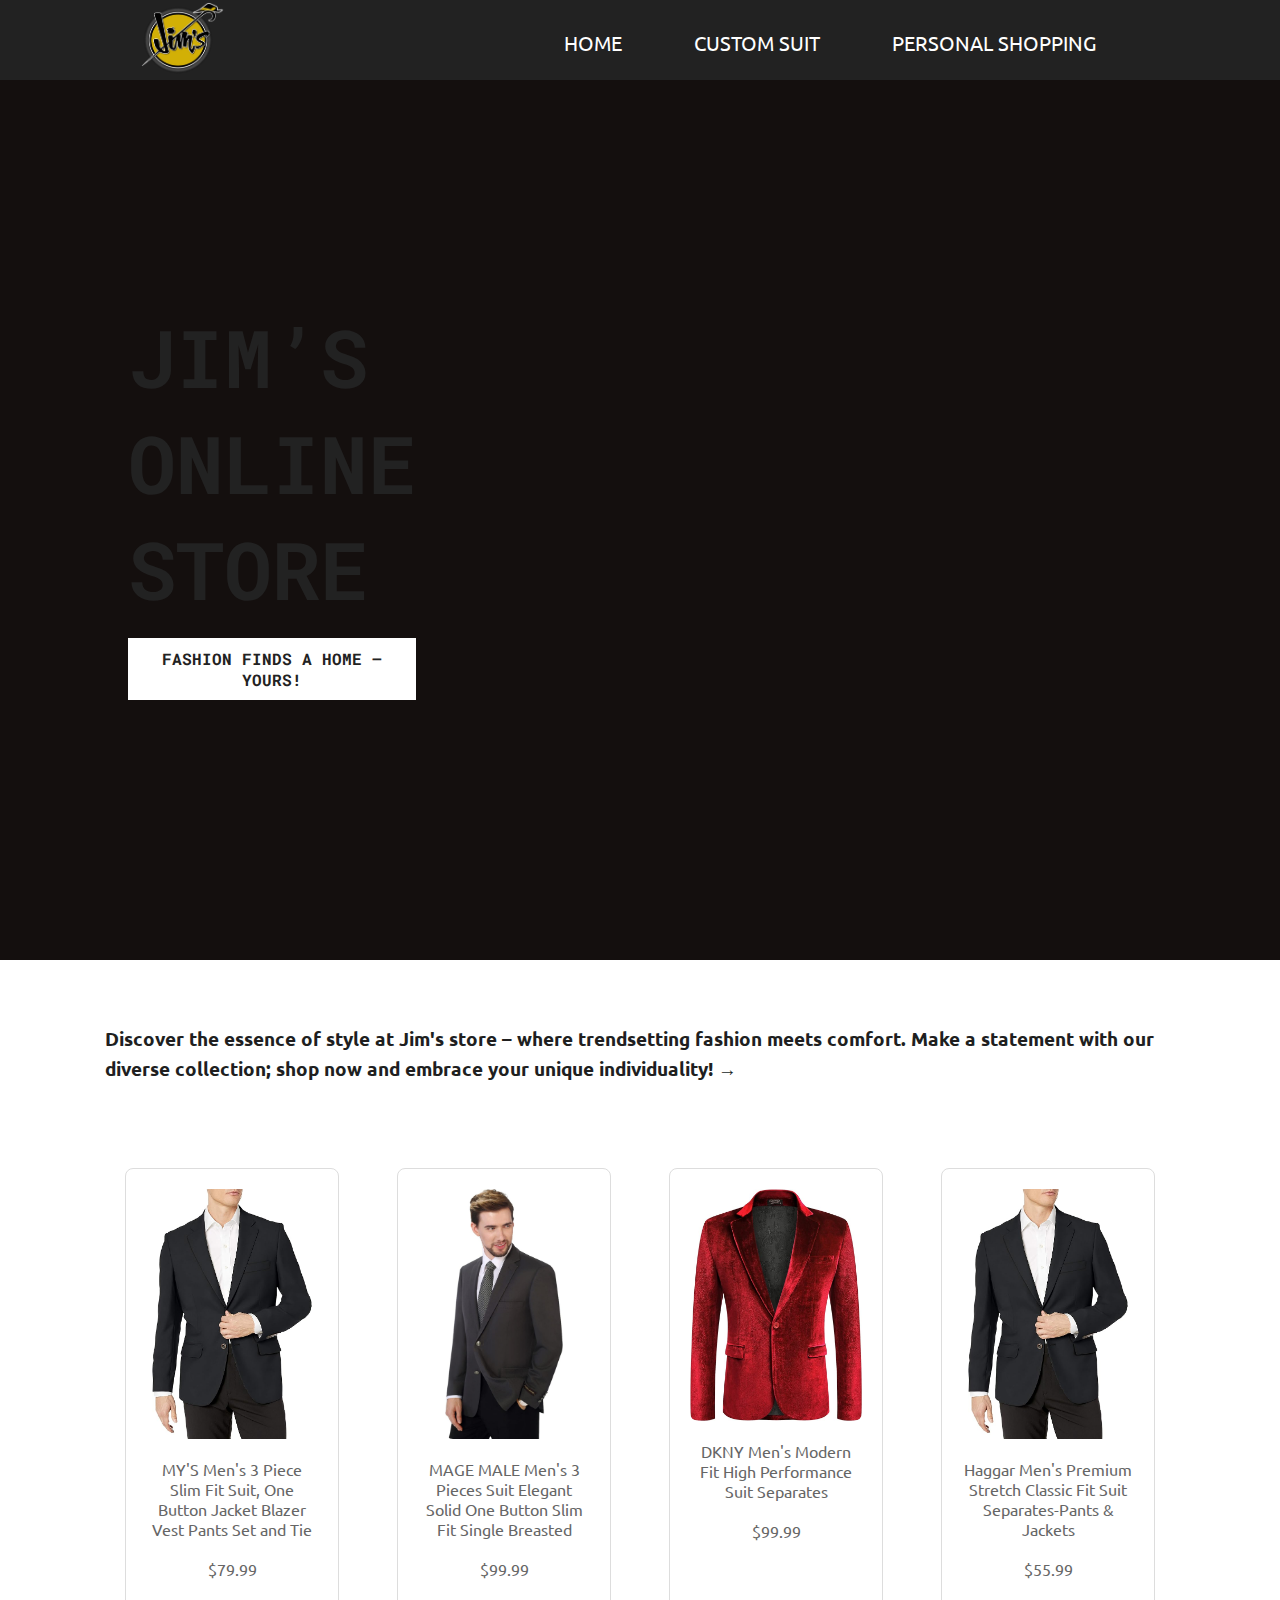
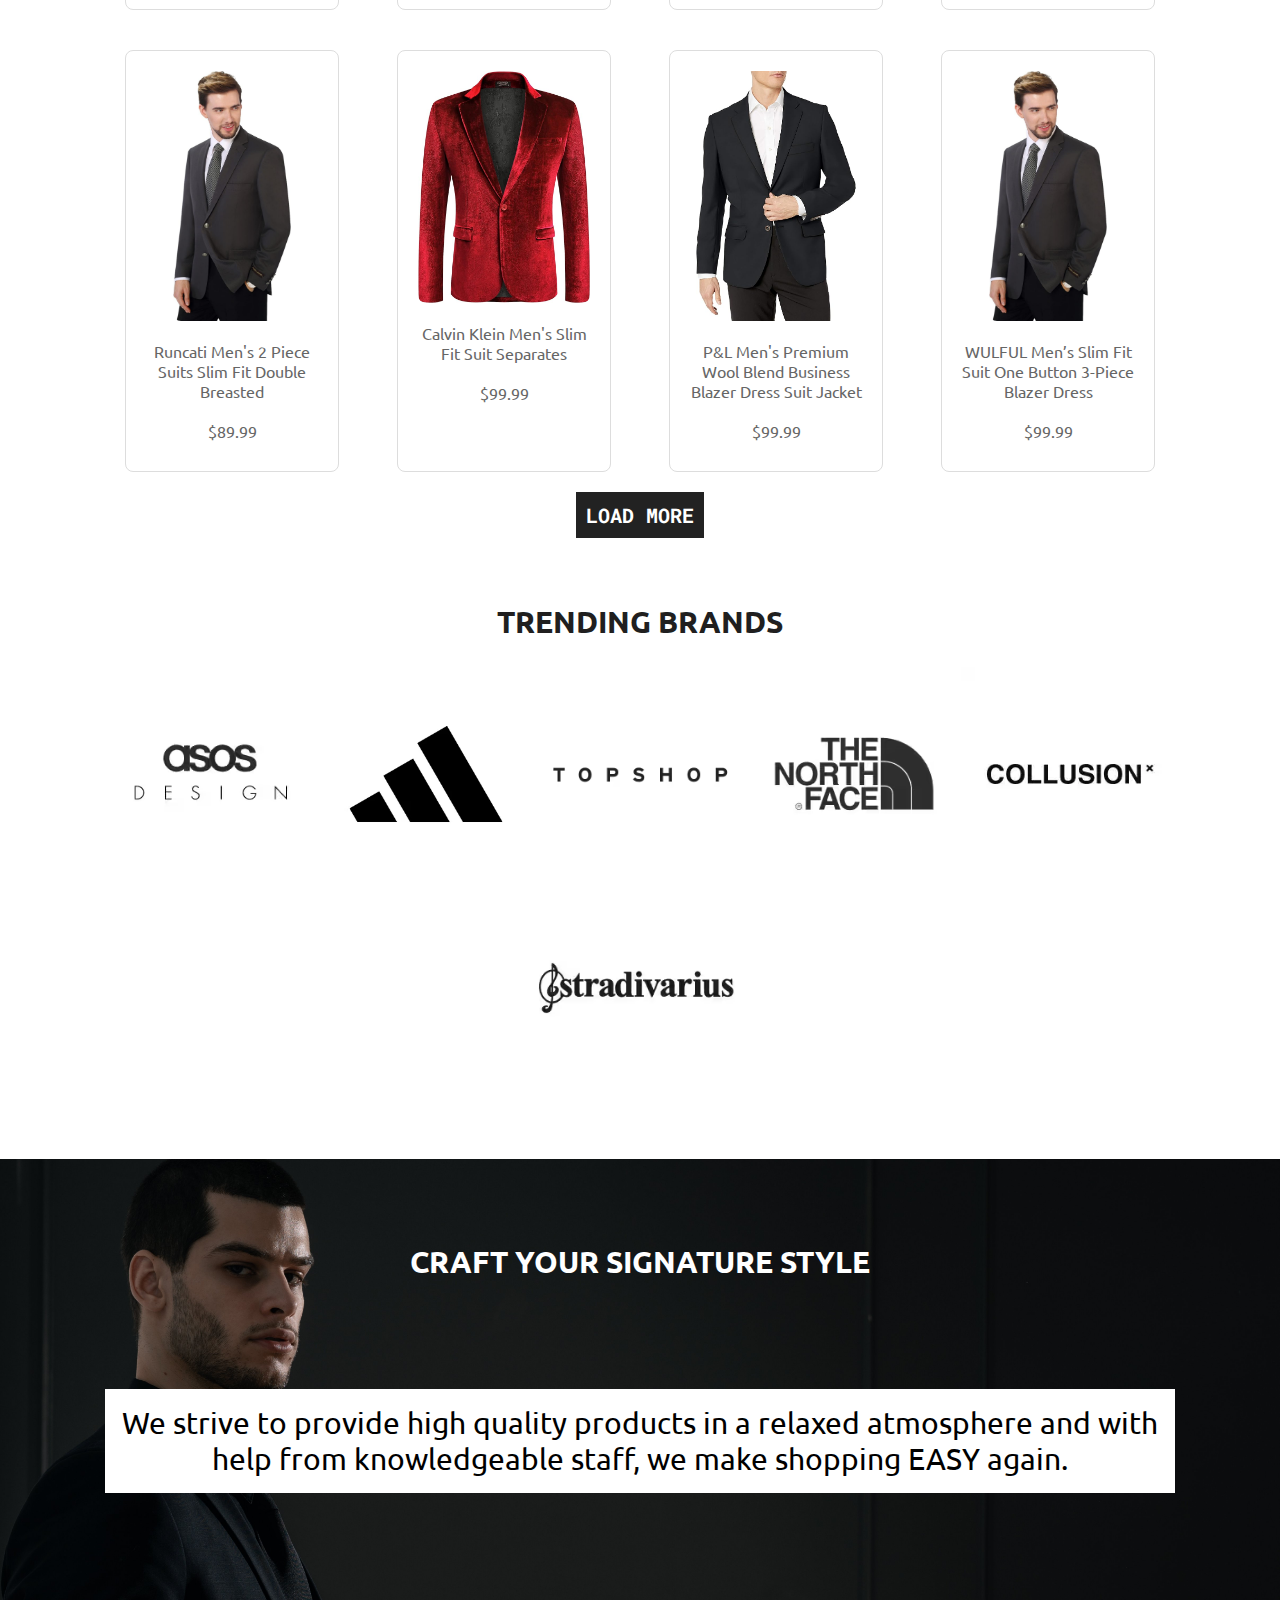
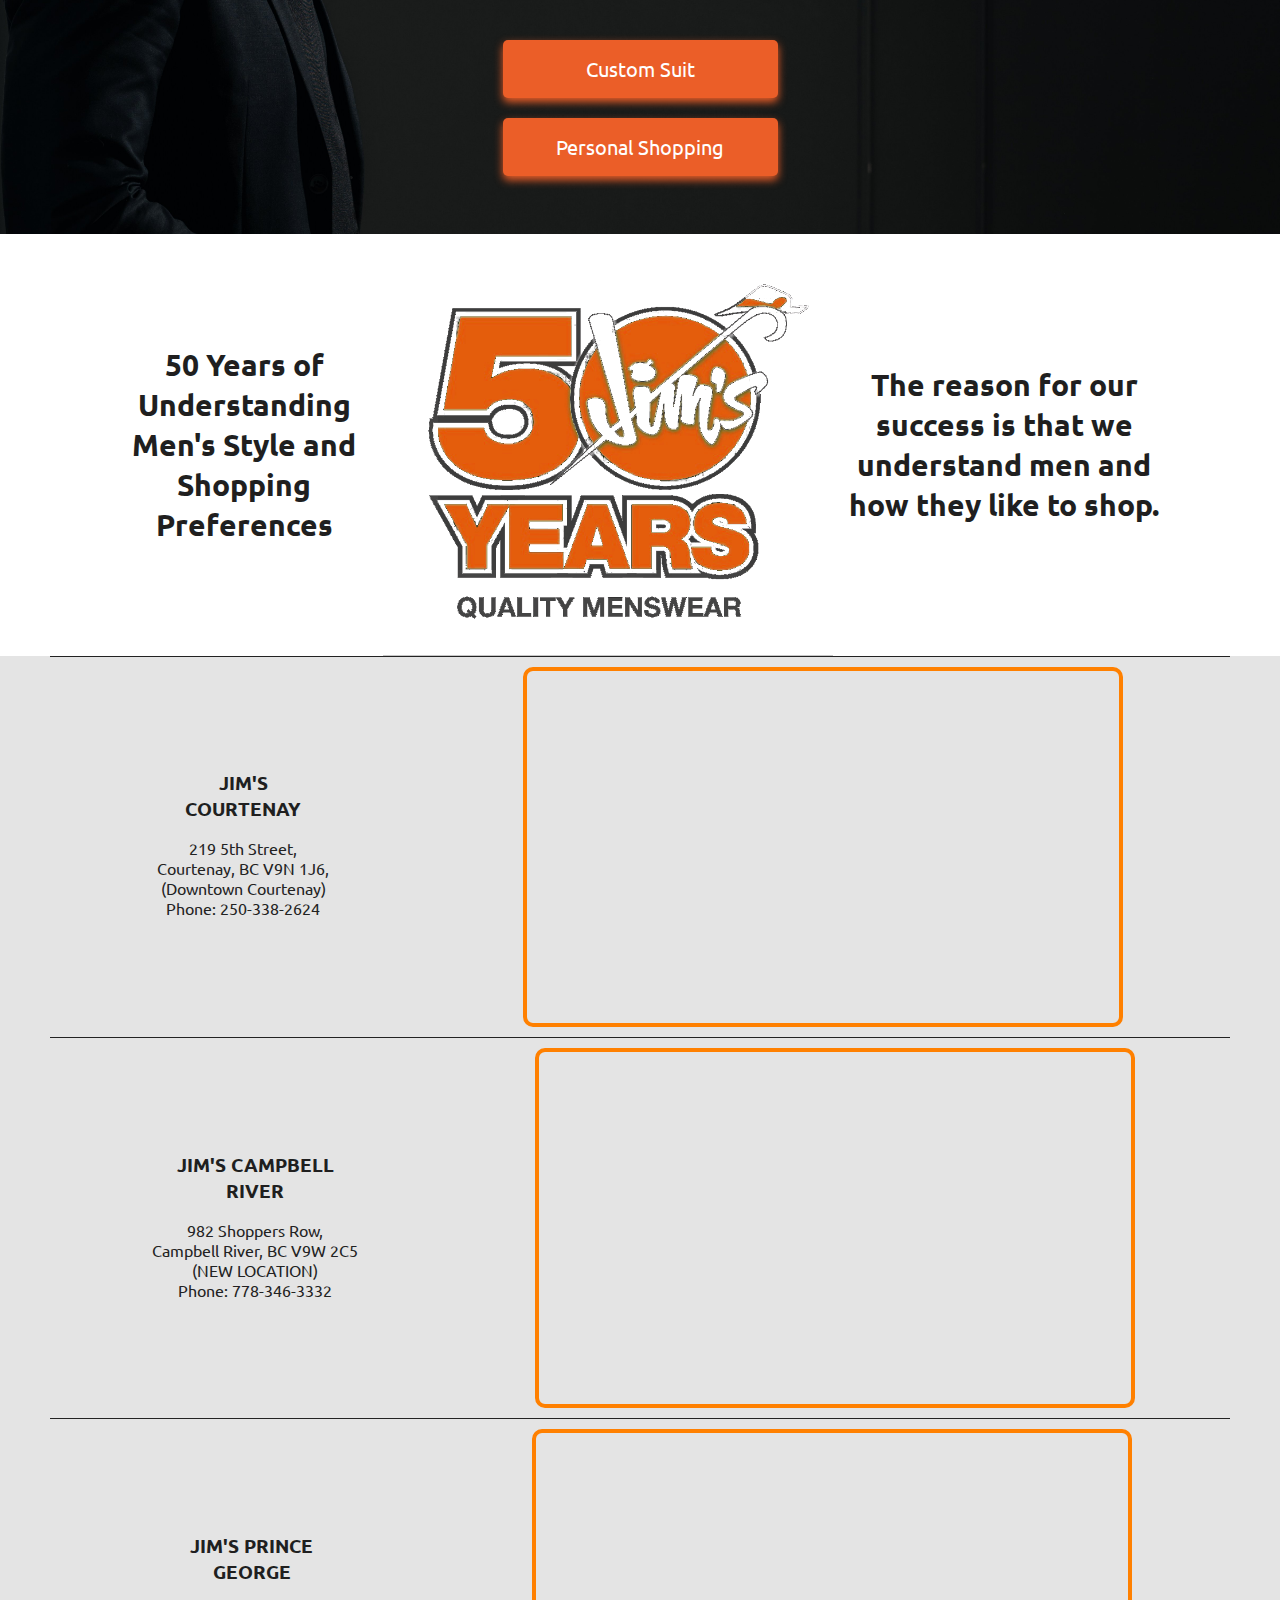
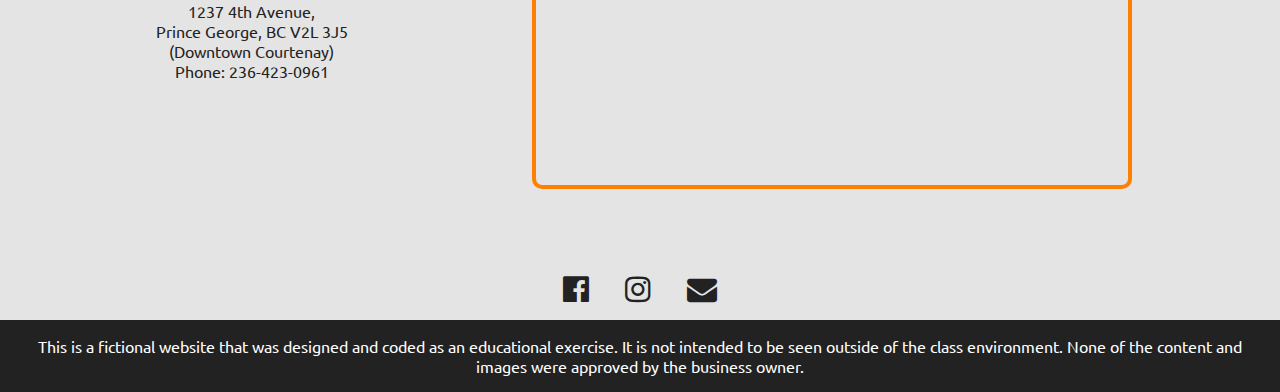
==== index.html @ 4d146b93 "Added footer note in each page" ====
<!-- DGL 103 CVS1 - Sumit Joshi - Project -->
<!DOCTYPE html>
<html lang="en">
  <head>
    <meta charset="UTF-8" />
    <meta name="viewport" content="width=device-width, initial-scale=1.0" />
    <title>Home</title>
    <link rel="stylesheet" href="style.css" />
    <link rel="preconnect" href="https://fonts.googleapis.com" />
    <link rel="preconnect" href="https://fonts.gstatic.com" crossorigin />
    <link
      href="https://fonts.googleapis.com/css2?family=Ubuntu&display=swap"
      rel="stylesheet"
    />
    <link
      href="https://fonts.googleapis.com/css2?family=Roboto+Mono:wght@700&family=Ubuntu:wght@400;500&display=swap"
      rel="stylesheet"
    />
    <link
      rel="stylesheet"
      href="https://cdnjs.cloudflare.com/ajax/libs/font-awesome/4.7.0/css/font-awesome.min.css"
    />
    <script>
      function showNav() {
        let navElement = document.getElementById("nav-items");
        navElement.classList.toggle("show-items");
      }
    </script>
  </head>
  <body>
    <!-- Header Section -->
    <header>
      <img src="images/logo.png" alt="Logo img" />
      <!-- Navigation Menu -->
      <div class="nav-wrapper">
        <nav>
          <a class="toggle" onclick="showNav()"
            ><i class="fa fa-bars" aria-hidden="true"></i
          ></a>
          <ul id="nav-items">
            <li><a href="./index.html">Home</a></li>
            <li><a href="./custom-suit.html">Custom Suit</a></li>
            <li><a href="./personal-shopping.html">Personal Shopping</a></li>
          </ul>
        </nav>
      </div>
    </header>
    <main>
      <section class="section-hero">
        <div class="section-hero__header">
          <h1>Jim’s online store</h1>

          <p>Fashion Finds a Home – Yours!</p>
        </div>
        <h3>
          Discover the essence of style at Jim's store – where trendsetting
          fashion meets comfort. Make a statement with our diverse collection;
          shop now and embrace your unique individuality! →
        </h3>
      </section>
      <section class="section-product">
        <div class="section-product__wrapper">
          <article>
            <img src="images/product_01.jpeg" alt="Product Image 1" />
            <p>
              MY'S Men's 3 Piece Slim Fit Suit, One Button Jacket Blazer Vest
              Pants Set and Tie
            </p>
            <p class="section-product__para-price">$79.99</p>
          </article>
          <article>
            <img src="images/product_02.jpg" alt="Product Image 1" />
            <p>
              MAGE MALE Men's 3 Pieces Suit Elegant Solid One Button Slim Fit
              Single Breasted
            </p>
            <p class="section-product__para-price">$99.99</p>
          </article>
          <article>
            <img src="images/product_03.jpg" alt="Product Image 1" />
            <p>DKNY Men's Modern Fit High Performance Suit Separates</p>
            <p class="section-product__para-price">$99.99</p>
          </article>
          <article>
            <img src="images/product_01.jpeg" alt="Product Image 1" />
            <p>
              Haggar Men's Premium Stretch Classic Fit Suit Separates-Pants &
              Jackets
            </p>
            <p class="section-product__para-price">$55.99</p>
          </article>
          <article>
            <img src="images/product_02.jpg" alt="Product Image 1" />
            <p>Runcati Men's 2 Piece Suits Slim Fit Double Breasted</p>
            <p class="section-product__para-price">$89.99</p>
          </article>
          <article>
            <img src="images/product_03.jpg" alt="Product Image 1" />
            <p>Calvin Klein Men's Slim Fit Suit Separates</p>
            <p class="section-product__para-price">$99.99</p>
          </article>
          <article>
            <img src="images/product_01.jpeg" alt="Product Image 1" />
            <p>
              P&L Men's Premium Wool Blend Business Blazer Dress Suit Jacket
            </p>
            <p class="section-product__para-price">$99.99</p>
          </article>
          <article>
            <img src="images/product_02.jpg" alt="Product Image 1" />
            <p>WULFUL Men’s Slim Fit Suit One Button 3-Piece Blazer Dress</p>
            <p class="section-product__para-price">$99.99</p>
          </article>
        </div>
        <a class="section-product__load-more">Load More</a>
      </section>

      <section class="section-brand">
        <h2>trending brands</h2>
        <div class="section-brand__img-wrapper">
          <img src="images/logo_01.avif" src="Logo one for brand" />
          <img src="images/logo_02.avif" src="Logo two  for brand" />
          <img src="images/logo_03.avif" src="Logo three for brand" />
          <img src="images/logo_04.avif" src="Logo four for brand" />
          <img src="images/logo_05.webp" src="Logo five for brand" />
          <img src="images/logo_06.avif" src="Logo six for brand" />
        </div>
      </section>

      <section class="section-call_to_action">
        <div class="section-call_to_action__textarea">
          <h2>Craft Your Signature Style</h2>
          <p>
            We strive to provide high quality products in a relaxed atmosphere
            and with help from knowledgeable staff, we make shopping EASY again.
          </p>
        </div>
        <div class="section-call_to_action__Button-wrapper">
          <a href="./custom-suit.html">Custom Suit</a>
          <a href="./personal-shopping.html">Personal Shopping </a>
        </div>
      </section>
      <section class="section-call_to_action__div-history">
        <h2>50 Years of Understanding Men's Style and Shopping Preferences</h2>
        <img src="images/Jims-50yrs-Final.png" alt="50 year logo image" />
        <h2>
          The reason for our success is that we understand men and how they like
          to shop.
        </h2>
      </section>
    </main>
    <footer>
      <div class="footer-address-outer">
        <div class="footer-address__wrapper">
          <div class="footer-address">
            <h3>jim's courtenay</h3>
            <p>
              219 5th Street,<br />
              Courtenay, BC V9N 1J6, <br />(Downtown Courtenay) <br />Phone:
              250-338-2624
            </p>
          </div>
          <iframe
            src="https://www.google.com/maps/embed?pb=!1m18!1m12!1m3!1d2563.244511693526!2d-125.24315089999999!3d50.025514!2m3!1f0!2f0!3f0!3m2!1i1024!2i768!4f13.1!3m3!1m2!1s0x5462af22b7594d0b%3A0xd6d54d42885101d!2s982%20Shoppers%20Row%2C%20Campbell%20River%2C%20BC%20V9W%202C5!5e0!3m2!1sen!2sca!4v1701148782782!5m2!1sen!2sca"
            width="600"
            height="450"
            style="border: 0"
            allowfullscreen=""
            loading="lazy"
            referrerpolicy="no-referrer-when-downgrade"
          ></iframe>
        </div>
        <div class="footer-address__wrapper">
          <div class="footer-address">
            <h3>jim's campbell river</h3>
            <p>
              982 Shoppers Row,<br />
              Campbell River, BC V9W 2C5 <br />(NEW LOCATION) <br />Phone:
              778-346-3332
            </p>
          </div>
          <iframe
            src="https://www.google.com/maps/embed?pb=!1m18!1m12!1m3!1d2563.244511693526!2d-125.24315089999999!3d50.025514!2m3!1f0!2f0!3f0!3m2!1i1024!2i768!4f13.1!3m3!1m2!1s0x5462af22b7594d0b%3A0xd6d54d42885101d!2s982%20Shoppers%20Row%2C%20Campbell%20River%2C%20BC%20V9W%202C5!5e0!3m2!1sen!2sca!4v1701338031270!5m2!1sen!2sca"
            width="600"
            height="450"
            style="border: 0"
            allowfullscreen=""
            loading="lazy"
            referrerpolicy="no-referrer-when-downgrade"
          ></iframe>
        </div>
        <div class="footer-address__wrapper">
          <div class="footer-address">
            <h3>jim's prince george</h3>
            <p>
              1237 4th Avenue, <br />
              Prince George, BC V2L 3J5 <br />(Downtown Courtenay) <br />Phone:
              236-423-0961
            </p>
          </div>
          <iframe
            src="https://www.google.com/maps/embed?pb=!1m18!1m12!1m3!1d2349.892598688138!2d-122.7457697!3d53.9158844!2m3!1f0!2f0!3f0!3m2!1i1024!2i768!4f13.1!3m3!1m2!1s0x538898e447ed4a57%3A0xf5a21a7b19756ac!2s1237%204th%20Ave%2C%20Prince%20George%2C%20BC%20V2L%203J5!5e0!3m2!1sen!2sca!4v1701338226447!5m2!1sen!2sca"
            width="600"
            height="450"
            style="border: 0"
            allowfullscreen=""
            loading="lazy"
            referrerpolicy="no-referrer-when-downgrade"
          ></iframe>
        </div>
        <div class="footer-address__social-icons">
          <i class="fa fa-facebook-official" aria-hidden="true"></i>
          <i class="fa fa-instagram" aria-hidden="true"></i>
          <i class="fa fa-envelope" aria-hidden="true"></i>
        </div>
      </div>

      <p class="footer-address__copyright">
        This is a fictional website that was designed and coded as an
        educational exercise. It is not intended to be seen outside of the class
        environment. None of the content and images were approved by the
        business owner.
      </p>
    </footer>
  </body>
</html>
---- style.css ----
html {
  font-size: 62.5%;
}

* {
  box-sizing: border-box;
}

body {
  font-family: "Ubuntu", sans-serif;
  font-size: 1.6rem;
  margin: 0;
}

/* Styling for headings */
h1,
h2,
h3,
h4,
h5 {
  color: #201f1f;
}

h3 {
  margin: 5% 10%;
}

/* Margin styling for specific elements */
.margin-top-ten {
  margin: 10% 0;
}

h1 {
  font-size: 3rem;
}

/* Styling for h2 elements */
h2 {
  font-size: 3rem;
  line-height: 4rem;
}

/* Styling for h4 elements */
h4 {
  font-size: 2rem;
}

/* Styling for anchor links */
a {
  font-size: 2rem;
}

/* Header styling */
header {
  background-color: #222;
  display: flex;
  align-items: center;
  justify-content: space-between;
  align-items: flex-start;
  padding: 2% 10%;
  height: 50px;
  position: fixed;
  color: #fff;
  z-index: 1;
}

main {
  padding-top: 50px;
}

.section-hero__header {
  background-image: url("images/background-home.jpg");
  background-repeat: no-repeat;
  height: 75vh;
  background-position: center;
  background-size: cover;
  background-color: #140f0e;
  display: flex;
  justify-content: center;
  padding-left: 2%;
  flex-direction: column;
}

.section-hero__header h1 {
  color: #222;
  font-size: 6rem;
  display: block;
  font-family: "Roboto Mono", monospace;
  font-weight: bold;
  text-transform: uppercase;
  margin: 0;
}

.section-hero__header p {
  color: #222;
  background-color: #fff;
  font-size: 1.6rem;
  font-family: "Roboto Mono", monospace;
  font-weight: bold;
  text-transform: uppercase;
  cursor: pointer;
  text-decoration: none;
  padding: 10px;
  text-align: center;
}

header img {
  width: 15%;
}

/* Styling for navigation menu */
.nav-wrapper {
  display: flex;
  align-items: flex-start;
}

nav {
  text-align: right;
}

nav ul {
  list-style-type: none;
  margin: 0;
  padding: 0;
  display: none;
}

nav li {
  padding-top: 6px;
  margin: 14px 16px;
}

nav a {
  font-size: 1.3rem;
  text-decoration: none;
  text-transform: uppercase;
  color: #fff;
  font-size: 3rem;
}

/* Styling for login link */
.login-link {
  display: none;
}

/* Styling for items in a list */
.show-items {
  display: flex;
  flex-direction: column;
  align-items: flex-start;
  border: 1px solid;
  padding: 8px;
  position: absolute;
  top: 50px;
  right: 0px;
  height: 100vh;
  background-color: black;
  width: 100%;
}

/* Styling for buttons */
.button-class {
  color: #ffffff;
  background-color: #505d68;
  font-size: 1.3rem;
  text-decoration: none;
  text-transform: uppercase;
  padding: 12px 40px;
  border-radius: 6px;
}

.section-product article {
  display: flex;
  flex-direction: column;
  align-items: center;
  padding: 20px;
  margin: 20px;
  border: 1px solid #ddd;
  border-radius: 8px;
  transition: box-shadow 0.3s ease;
  cursor: pointer;
}

.section-product article:hover {
  box-shadow: 0 4px 8px rgba(0, 0, 0, 0.1);
}

.section-product img {
  max-width: 100%;
  height: auto;
  border-radius: 8px;
  margin-bottom: 10px;
  max-height: 200px;
}

.section-product h2 {
  margin: 0;
  font-size: 1.5rem;
  color: #333;
}

.section-product p {
  margin: 10px 0;
  color: #666;
}

.para-section-product__para-price {
  font-weight: bold;
  color: #e44d26;
}

.section-brand {
  text-align: center;
  text-transform: uppercase;
  font-size: 3rem;
}

.section-brand__img-wrapper {
  display: flex;
  flex-wrap: wrap;
  justify-content: center;
}

.section-brand__img-wrapper img {
  width: 49%;
}

.section-call_to_action {
  text-align: center;
  padding: 10px;
  background-image: url("images/background-call-to-action.jpg");
  background-size: cover;
  background-position: center;
  height: 75vh;
  display: flex;
  flex-direction: column;
  justify-content: space-around;
}

.section-call_to_action__textarea h2 {
  color: #fff;
  text-transform: uppercase;
}

.section-call_to_action__textarea p {
  background-color: #fff;
  padding: 10px;
}

.section-call_to_action__textarea {
  max-width: 1070px;
  margin: 0 auto;
}

.h2 {
  text-transform: uppercase;
  font-size: 3rem;
}

.section-call_to_action__Button-wrapper {
  display: flex;
  flex-direction: column;
  align-items: center;
}

.section-call_to_action__Button-wrapper a {
  display: block;
  padding: 16px 20px;
  font-size: 2rem;
  text-decoration: none;
  color: #ffffff;
  background-color: #eb5e28;
  border-radius: 5px;
  box-shadow: 0 4px 8px #eb5e28;
  width: 275px;
  margin-top: 2rem;
}

.section-call_to_action__div-history {
  text-align: center;
}

.section-call_to_action__div-history img {
  width: 100%;
}

.footer-address__wrapper {
  text-align: center;
  border-top: 1px solid;
  padding: 10px;
}

.footer-address-outer {
  background-color: #e4e4e4;
  color: #222;
  padding: 0px 50px;
  text-align: center;
}

.footer-address__wrapper h3 {
  text-transform: uppercase;
}

.footer-address__social-icons i {
  font-size: 3rem;
  padding: 16px;
}

.footer-address__copyright {
  background-color: #222222;
  color: #fff;
  margin: 0;
  padding: 16px;
  text-align: center;
}

iframe {
  display: none;
}

.section-custom-suit__detail-header {
  background-image: url("images/background-custom-suit.webp");
  text-align: center;
  padding: 5%;
  height: 75vh;
  background-attachment: fixed;
  display: flex;
  align-items: flex-end;
  color: #ddd;
  background-size: cover;
  background-repeat: no-repeat;
}

.section-custom-suit__detail-services ul {
  list-style: none;
  padding: 0;
}

.section-custom-suit__detail-services li {
  position: relative;
  margin-bottom: 10px;
  line-height: 1.5;
  margin: 8%;
  background-color: #d7d7d7;
}

.section-custom-suit__detail-services li span {
  border-radius: 50%;
  background-color: #eb5e28;
  color: #fff;
  width: 38px;
  height: 38px;
  text-align: center;
  padding: 6px;
  display: inline-block;
  margin: 5px;
}

.section-custom-suit__detail-header h1 {
  font-size: 4rem;
  text-transform: uppercase;
  color: #fff;
  border: 1px solid;
}

.section-custom-suit__detail-header a {
  display: none;
}

.section-custom-suit__detail-services p {
  margin: 8%;
}

.section-custom-suit__detail-services h2 {
  margin: 0 8%;
}

.form-container {
  margin: 50px auto;
  background-color: #ccc5b9;
  border-radius: 8px;
  box-shadow: 0 0 10px rgba(0, 0, 0, 0.1);
  padding: 10%;
}

.form-container form {
  display: flex;
  flex-direction: column;
}

.form-container label {
  margin-bottom: 8px;
  color: #252422;
}

.form-container input,
select,
textarea {
  padding: 10px;
  margin-bottom: 16px;
  border: 1px solid #252422;
  border-radius: 4px;
  background-color: #fffcf2;
  width: 100%;
  margin: 8px 0px 16px 0px;
}

.form-container button {
  padding: 12px 36px;
  background-color: #ff8000;
  color: #fffcf2;
  border-radius: 12px;
  cursor: pointer;
  font-weight: bold;
  text-align: center;
  margin: 0 auto;
  font-size: 2rem;
  border: none;
}

.form-container button:hover {
  background-color: #eb5e28;
  font-size: 2.3rem;
  padding: 13px 36px;
}

section.section-shopping__info {
  padding: 4%;
}

.section-shopping__info h1 {
  font-size: 4rem;
  text-transform: uppercase;
}

.form-container__measurements img {
  width: 100%;
  height: 500px;
}

.form-container__measurements span {
  background-color: black;
  font-size: 2rem;
  color: white;
  border-radius: 50%;
  padding: 9px;
  left: 12px;
  position: relative;
  left: -27px;
  top: 13px;
}

@media only screen and (min-width: 1200px) {
  /* Styling for navigation menu */
  nav {
    display: flex;
    align-items: center;
  }

  /* Styling for the toggle element */
  nav .toggle {
    display: none;
  }

  h1 {
    font-weight: 400;
  }

  .section-hero h3 {
    width: 1070px;
    margin: 5% auto;
    line-height: 3rem;
  }

  .section-product {
    text-align: center;
  }

  .section-product__load-more {
    display: inline-block;
    color: #fff;
    background-color: #222;
    font-size: 2rem;
    font-family: "Roboto Mono", monospace;
    font-weight: bold;
    padding: 10px;
    text-transform: uppercase;
    cursor: pointer;
    text-decoration: none;
    text-align: center;
  }

  /* Styling for navigation wrapper */
  .nav-wrapper {
    flex-flow: row-reverse;
    align-items: flex-start;
    width: 100%;
    justify-content: space-between;
    margin-left: 30px;
    align-items: center;
  }

  .section-hero__header {
    background-image: url("images/background-home.jpg");
    background-attachment: fixed;
    height: 100%;
    background-size: cover;
    background-position: center;
    height: 100vh;
    padding-left: 10%;
  }

  .section-hero__header h1 {
    max-width: 35%;
    font-size: 8rem;
  }

  .section-hero__header p {
    max-width: 25%;
  }

  /* Styling for navigation ul */
  nav ul {
    display: flex;
    list-style: none;
    list-style-type: none;
    margin: 0;
    padding: 0;
  }

  /* Styling for navigation links */
  nav a {
    margin-right: 40px;
    font-size: 2rem;
    text-decoration: none;
    text-transform: uppercase;
  }

  header img {
    width: 100px;
  }

  header {
    background-color: #222;
    color: #fff;
    align-items: center;
    padding: 0px;
    padding: 0 10%;
    position: fixed;
    width: 100%;
    height: 80px;
  }

  main {
    padding-top: 60px;
  }

  .section-custom-suit__detail-header h1 {
    margin: 0;
    font-size: 8rem;
    max-width: 40%;
    font-family: "Roboto Mono", monospace;
    font-weight: bold;
    border: none;
    color: #222;
  }

  .section-call_to_action__div-history {
    display: flex;
    align-items: center;
    max-width: 1070px;
    margin: 0 auto;
  }

  .section-call_to_action__div-history {
    display: flex;
    align-items: center;
  }

  .section-call_to_action__div-history img {
    width: 450px;
  }

  .section-custom-suit__detail-header a {
    display: inline-block;
    color: #222;
    background-color: #fff;
    font-size: 3rem;
    max-width: 40%;
    font-family: "Roboto Mono", monospace;
    font-weight: bold;
    padding: 10px;
    text-transform: uppercase;
    cursor: pointer;
    text-decoration: none;
  }

  .section-custom-suit__detail-header {
    padding: 0;
    margin: 0 auto;
    background-attachment: fixed;
    height: 100%;
    background-size: cover;
    background-position: center;
    height: 100vh;
    justify-content: center;
    flex-direction: column;
    padding-right: 10%;
  }

  .section-product__wrapper {
    display: flex;
    flex-wrap: wrap;
    justify-content: space-between;
    width: 1070px;
    margin: 0 auto;
  }

  .section-brand {
    width: 1070px;
    margin: 5% auto;
  }

  article {
    flex-basis: 20%; /* 25% width with 20px spacing */
  }

  .section-product img {
    max-height: 250px;
  }

  .section-brand__img-wrapper img {
    width: 20%;
  }

  .section-call_to_action__textarea p {
    background-color: #fff;
    padding: 16px;
    font-size: 3rem;
    margin-top: 10%;
  }

  iframe {
    border: 4px solid #ff8000 !important;
    border-radius: 10px;
    display: block;
    height: 40vh;
  }

  .section-custom-suit__detail-services ul {
    list-style: none;
    padding: 0;
    display: flex;
    flex-wrap: wrap;
    justify-content: space-between;
  }

  .section-custom-suit__detail-services li {
    width: 48%;
    box-sizing: border-box;
    padding: 10px;
    border-radius: 8px;
    margin: 0;
    margin-top: 2%;
  }

  .section-custom-suit__detail-services {
    width: 1070px;
    margin: 0 auto;
  }

  .footer-address__wrapper {
    display: flex;
    align-items: center;
    justify-content: space-around;
  }

  .footer-address__social-icons {
    margin-top: 5%;
  }

  .form-container {
    width: 1070px;
  }

  .section-shopping__info {
    width: 1070px;
    margin: 0 auto;
  }

  .form-container {
    padding: 3%;
  }

  .form-container__measurements {
    display: flex;
    gap: 50px;
  }

  .section-custom-suit__detail-services h2 {
    margin: 0;
  }
}
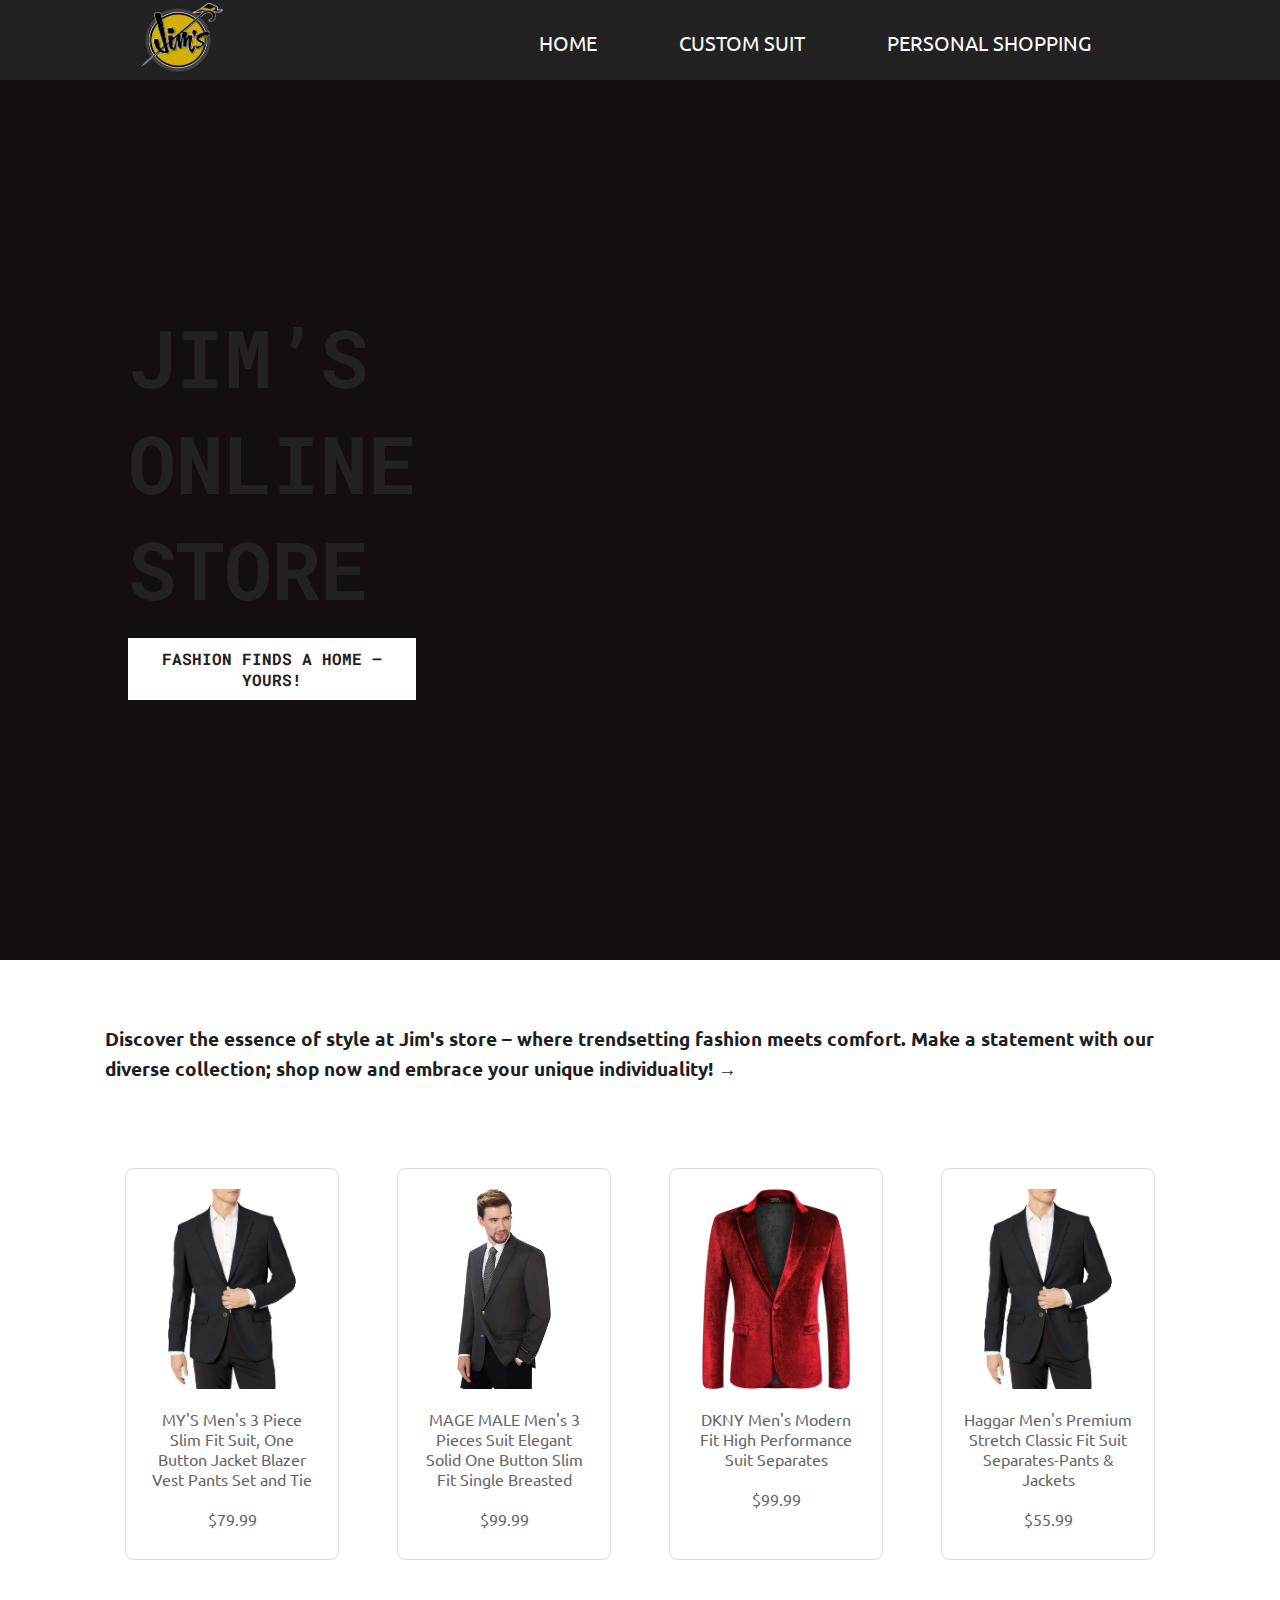
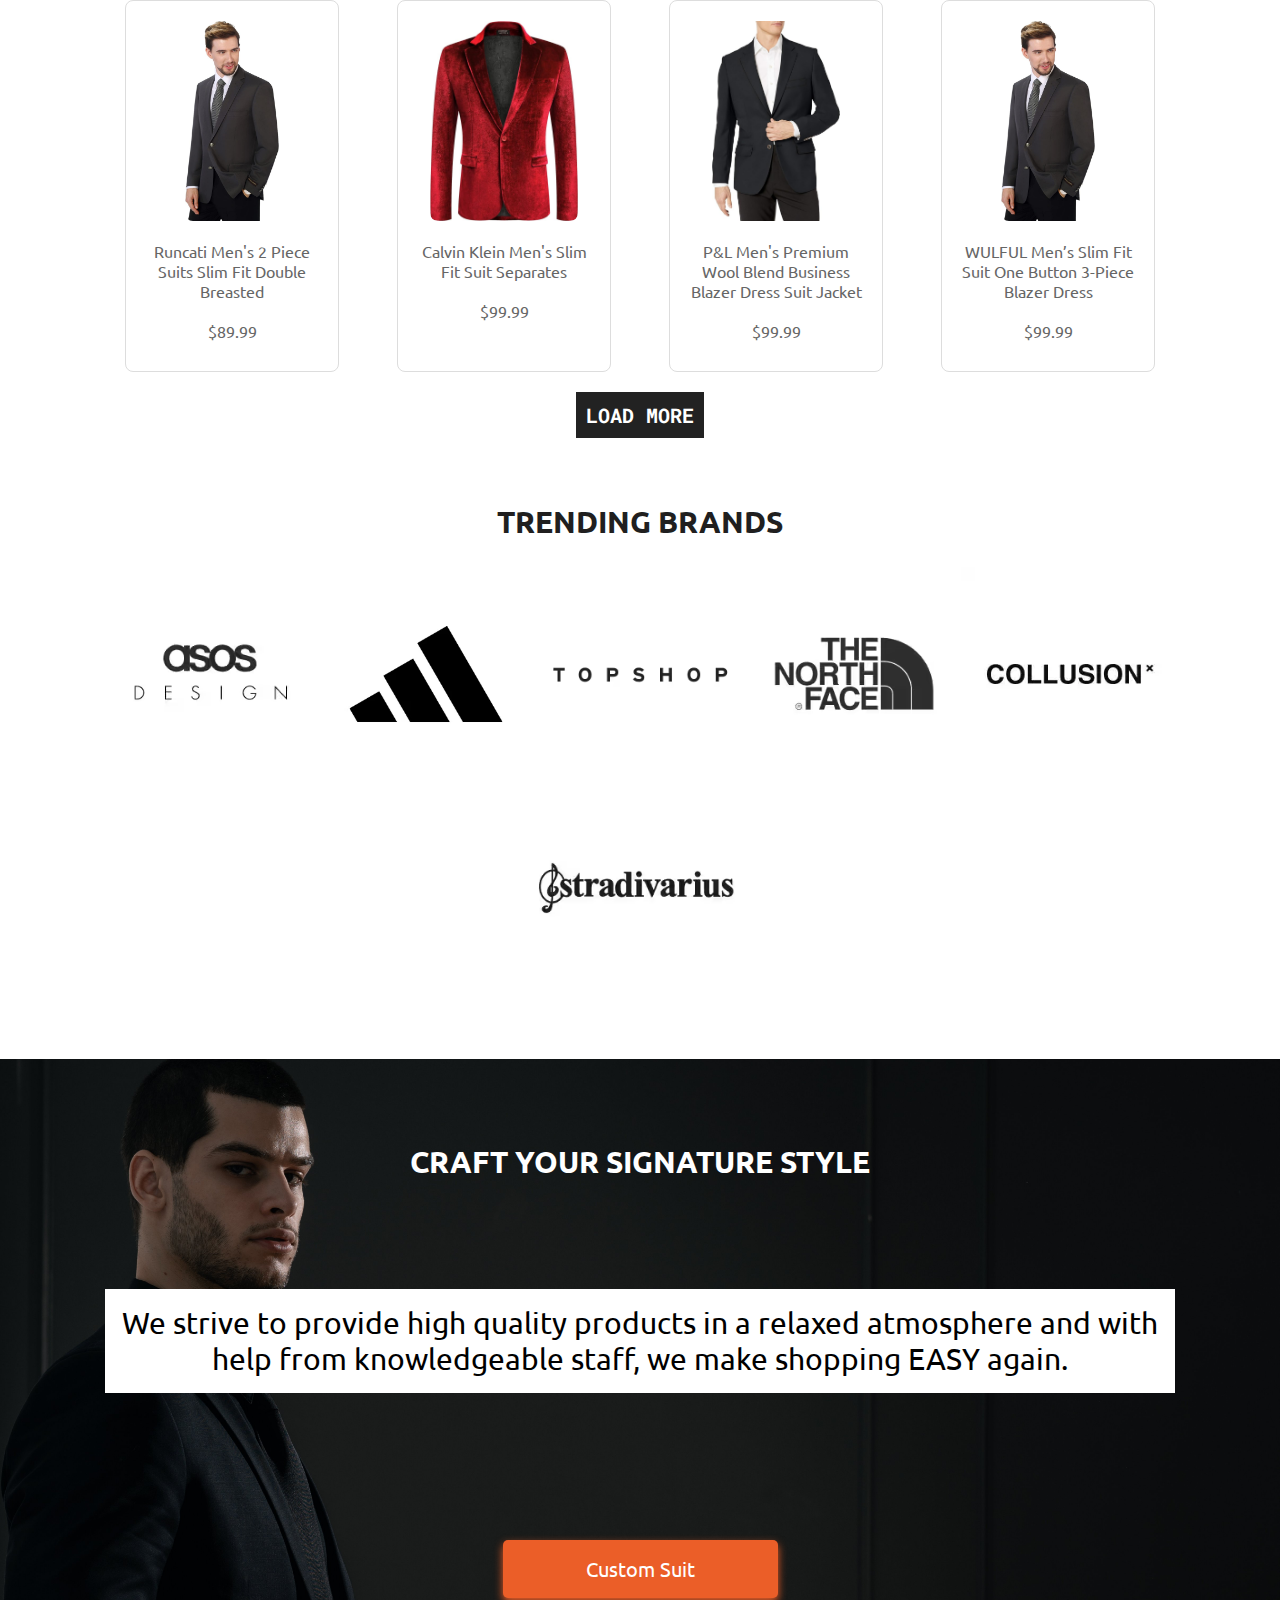
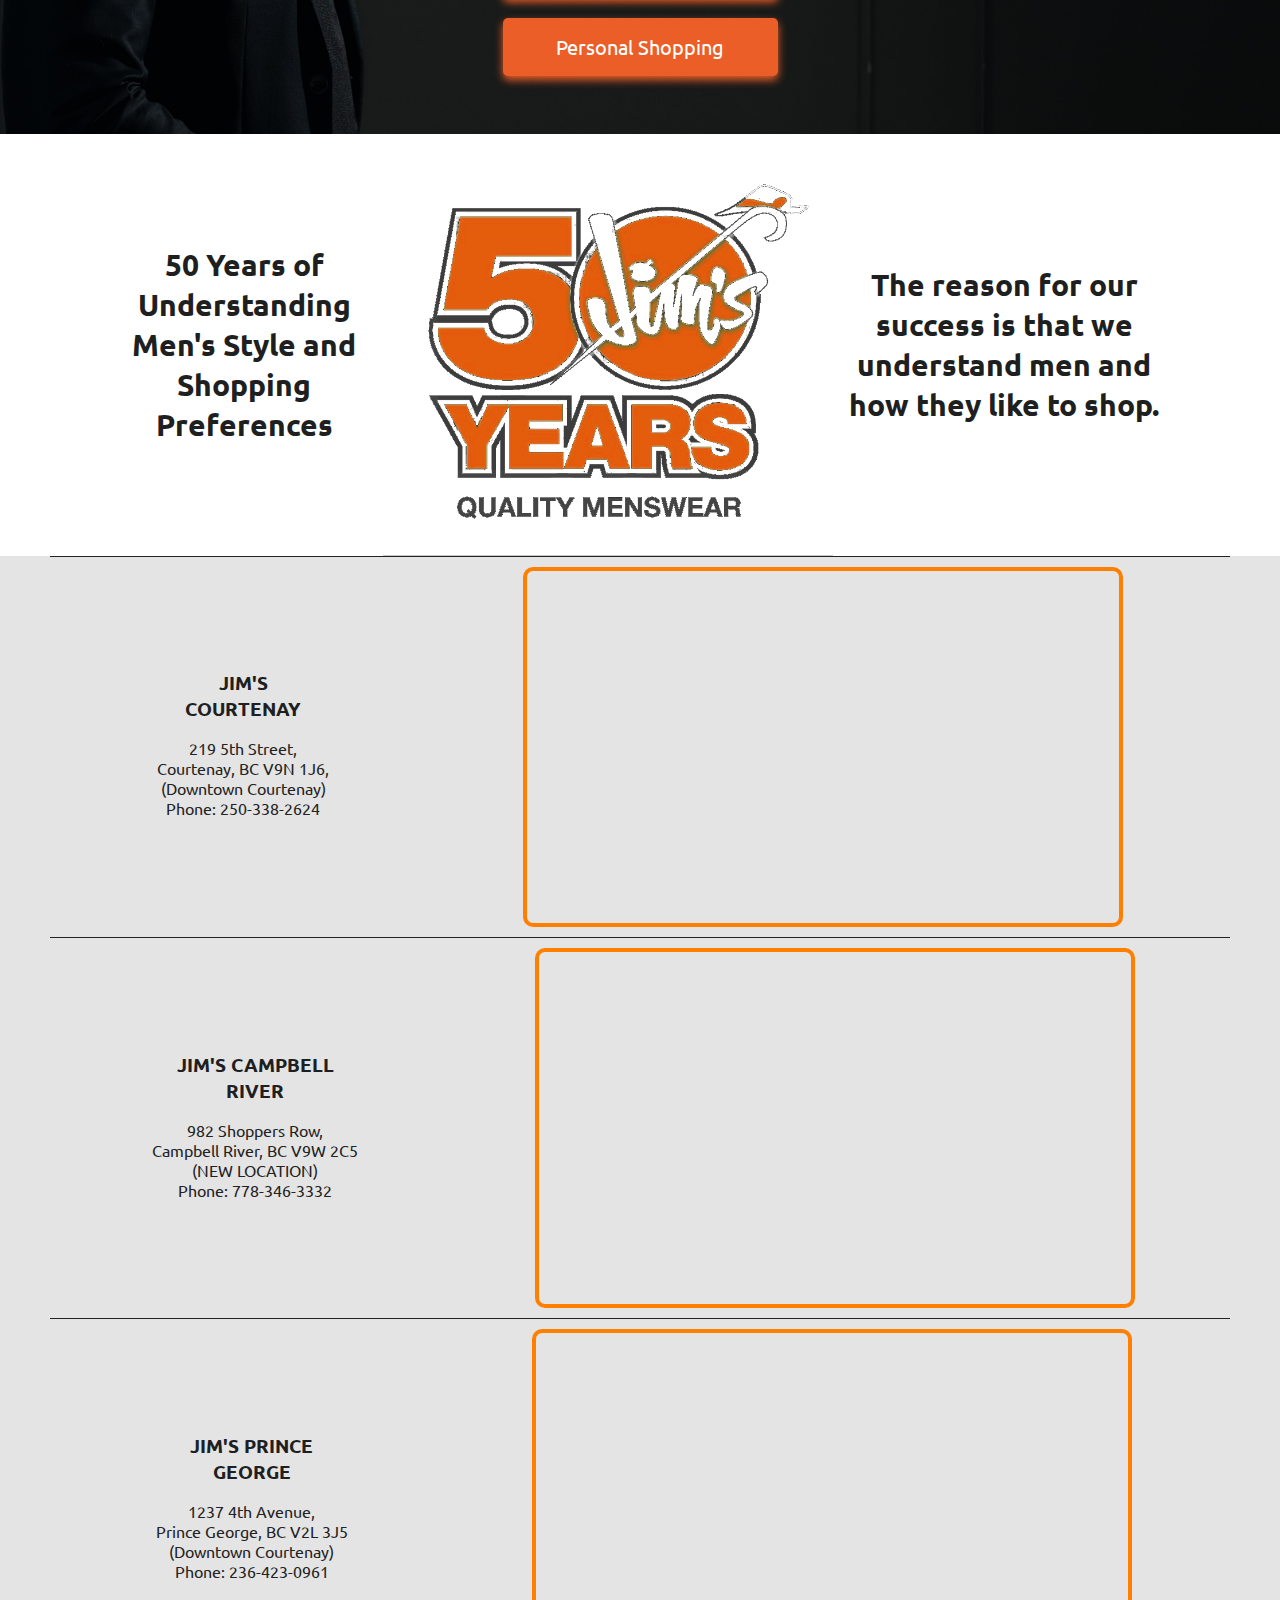
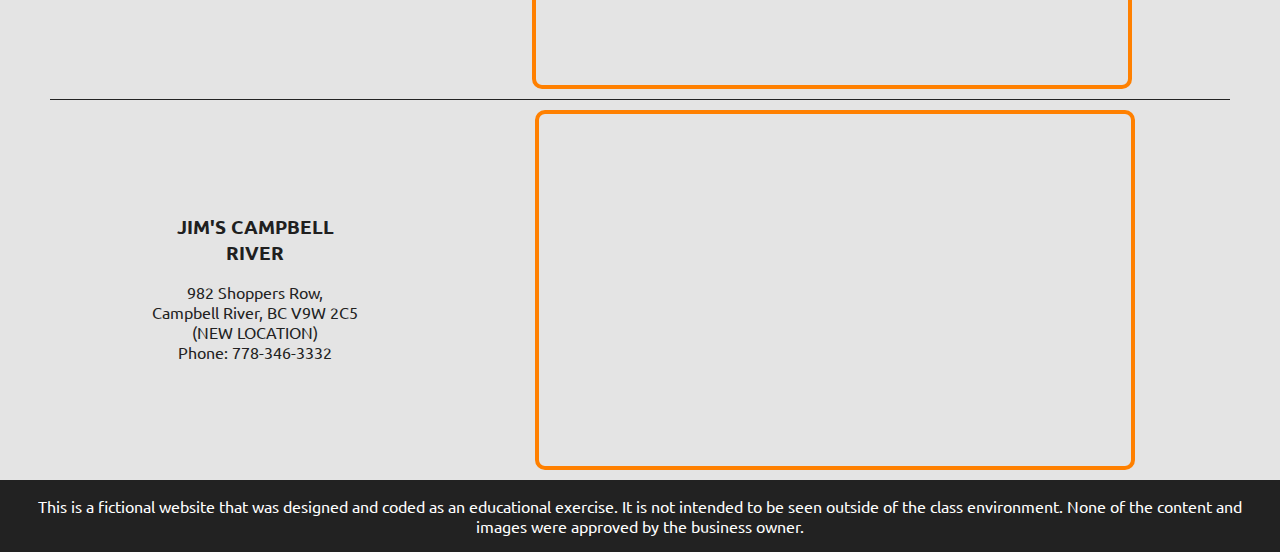
==== commit e3a0665d: "Added transitions to the website and fixed foter" ====
--- a/index.html
+++ b/index.html
@@ -208,10 +208,24 @@
             referrerpolicy="no-referrer-when-downgrade"
           ></iframe>
         </div>
-        <div class="footer-address__social-icons">
-          <i class="fa fa-facebook-official" aria-hidden="true"></i>
-          <i class="fa fa-instagram" aria-hidden="true"></i>
-          <i class="fa fa-envelope" aria-hidden="true"></i>
+        <div class="footer-address__wrapper">
+          <div class="footer-address">
+            <h3>jim's campbell river</h3>
+            <p>
+              982 Shoppers Row,<br />
+              Campbell River, BC V9W 2C5 <br />(NEW LOCATION) <br />Phone:
+              778-346-3332
+            </p>
+          </div>
+          <iframe
+            src="https://www.google.com/maps/embed?pb=!1m18!1m12!1m3!1d2563.244511693526!2d-125.24315089999999!3d50.025514!2m3!1f0!2f0!3f0!3m2!1i1024!2i768!4f13.1!3m3!1m2!1s0x5462af22b7594d0b%3A0xd6d54d42885101d!2s982%20Shoppers%20Row%2C%20Campbell%20River%2C%20BC%20V9W%202C5!5e0!3m2!1sen!2sca!4v1701338031270!5m2!1sen!2sca"
+            width="600"
+            height="450"
+            style="border: 0"
+            allowfullscreen=""
+            loading="lazy"
+            referrerpolicy="no-referrer-when-downgrade"
+          ></iframe>
         </div>
       </div>
 
--- a/style.css
+++ b/style.css
@@ -136,6 +136,14 @@
   text-transform: uppercase;
   color: #fff;
   font-size: 3rem;
+  transition: all 0.5s ease-out;
+  padding: 5px;
+}
+
+nav a:hover {
+  font-size: 2.3rem;
+  background-color: #ddd;
+  color: #201f1f;
 }
 
 /* Styling for login link */
@@ -274,6 +282,12 @@
   box-shadow: 0 4px 8px #eb5e28;
   width: 275px;
   margin-top: 2rem;
+  transition: all 0.5s ease-in-out;
+}
+
+.section-call_to_action__Button-wrapper a:hover {
+  background-color: #222;
+  box-shadow: 0 4px 8px #222;
 }
 
 .section-call_to_action__div-history {
@@ -331,6 +345,126 @@
   background-repeat: no-repeat;
 }
 
+section.table-container {
+  text-align: center;
+}
+
+section.table-container h2 {
+  text-transform: uppercase;
+  margin: 5% auto;
+}
+
+.section-product__load-more {
+  display: inline-block;
+  color: #fff;
+  background-color: #222;
+  font-size: 2rem;
+  font-family: "Roboto Mono", monospace;
+  font-weight: bold;
+  padding: 10px;
+  text-transform: uppercase;
+  cursor: pointer;
+  text-decoration: none;
+  text-align: center;
+}
+
+.section-product {
+  text-align: center;
+}
+
+.section-shopping__video-container {
+  width: 100%;
+  height: 100%;
+  overflow: hidden;
+}
+
+video.section-shopping__shop-video {
+  position: absolute;
+  width: 100%;
+  height: 75vh;
+  object-fit: cover;
+  z-index: -1;
+}
+
+.section-shopping__shop-video__overlay {
+  position: absolute;
+  width: 100%;
+  height: 75vh;
+  background-color: rgb(96 95 95 / 50%);
+}
+
+.section-shopping__shop-video-text-overlay {
+  height: 60vh;
+  display: flex;
+  align-items: flex-end;
+  justify-content: center;
+  margin: 15% 10%;
+  text-align: center;
+}
+
+.section-shopping__shop-video-text-overlay h1 {
+  background: #000 none repeat scroll 0 0;
+  color: #fff;
+  font-weight: 600;
+  margin: 2rem 3rem 0;
+  mix-blend-mode: overlay;
+  padding: 5px 15px;
+  text-align: center;
+}
+
+.section-shopping__info p {
+  text-align: center;
+  padding: 10%;
+  font-weight: bolder;
+  border-bottom: 2px solid #ff8001;
+}
+
+#section-shopping__desktop-video {
+  display: none;
+}
+
+table {
+  width: 80%;
+  margin: 50px auto;
+  border-collapse: collapse;
+  border-radius: 8px;
+  overflow: hidden;
+  box-shadow: 0 0 20px rgba(0, 0, 0, 0.1);
+  background-color: #fff; /* Light yellow background */
+}
+
+th,
+td {
+  padding: 15px;
+  text-align: center;
+}
+
+th {
+  background-color: #252422; /* Pitch Black */
+  color: #fffcf2; /* Light yellow text */
+}
+
+tr:nth-child(even) {
+  background-color: #ccc5b9; /* Light brown */
+}
+
+tr:nth-child(odd) {
+  background-color: #fff; /* Light yellow background for odd rows */
+}
+
+td {
+  color: #252422; /* Pitch Black text */
+}
+
+th,
+td {
+  border: 1px solid #ccc5b9; /* Light brown border */
+}
+
+.table-container h1 {
+  text-align: center;
+  color: #252422;
+}
 .section-custom-suit__detail-services ul {
   list-style: none;
   padding: 0;
@@ -357,12 +491,74 @@
 }
 
 .section-custom-suit__detail-header h1 {
-  font-size: 4rem;
+  font-size: 5rem;
   text-transform: uppercase;
   color: #fff;
   border: 1px solid;
 }
 
+.form-container h2 {
+  text-transform: uppercase;
+}
+
+.section-features h3 {
+  text-transform: uppercase;
+}
+
+.section-features__video-container {
+  position: relative;
+  margin-top: 3%;
+}
+
+.section-features__shop-video {
+  position: absolute;
+  width: 100%;
+  height: 75vh;
+  object-fit: cover;
+  z-index: -1;
+}
+
+.section-features__shop-video-text-overlay {
+  display: flex;
+  height: 75vh;
+  align-items: flex-end;
+  text-align: center;
+  flex-direction: column;
+  justify-content: space-between;
+}
+
+.section-features__shop-video-text-overlay h3 {
+  background: #000 none repeat scroll 0 0;
+  color: #fff;
+  mix-blend-mode: overlay;
+  padding: 5px 15px;
+  text-align: center;
+  font-size: 3rem;
+}
+
+.section-shopping__button-wrapper {
+  display: flex;
+  flex-wrap: wrap;
+  justify-content: center;
+  margin-bottom: 40px;
+  gap: 50px;
+}
+
+.section-shopping__button-wrapper a {
+  color: #222;
+  background-color: #fff;
+  font-size: 2.6rem;
+  font-family: "Roboto Mono", monospace;
+  font-weight: bold;
+  text-transform: uppercase;
+  cursor: pointer;
+  text-decoration: none;
+  padding: 10px;
+  text-align: center;
+  margin-top: 10px;
+  mix-blend-mode: lighten;
+}
+
 .section-custom-suit__detail-header a {
   display: none;
 }
@@ -376,7 +572,7 @@
 }
 
 .form-container {
-  margin: 50px auto;
+  margin: auto;
   background-color: #ccc5b9;
   border-radius: 8px;
   box-shadow: 0 0 10px rgba(0, 0, 0, 0.1);
@@ -405,6 +601,10 @@
   margin: 8px 0px 16px 0px;
 }
 
+select {
+  text-transform: uppercase;
+}
+
 .form-container button {
   padding: 12px 36px;
   background-color: #ff8000;
@@ -422,10 +622,6 @@
   background-color: #eb5e28;
   font-size: 2.3rem;
   padding: 13px 36px;
-}
-
-section.section-shopping__info {
-  padding: 4%;
 }
 
 .section-shopping__info h1 {
@@ -450,6 +646,10 @@
   top: 13px;
 }
 
+.footer-address__social-icons a {
+  color: #222;
+}
+
 @media only screen and (min-width: 1200px) {
   /* Styling for navigation menu */
   nav {
@@ -470,24 +670,6 @@
     width: 1070px;
     margin: 5% auto;
     line-height: 3rem;
-  }
-
-  .section-product {
-    text-align: center;
-  }
-
-  .section-product__load-more {
-    display: inline-block;
-    color: #fff;
-    background-color: #222;
-    font-size: 2rem;
-    font-family: "Roboto Mono", monospace;
-    font-weight: bold;
-    padding: 10px;
-    text-transform: uppercase;
-    cursor: pointer;
-    text-decoration: none;
-    text-align: center;
   }
 
   /* Styling for navigation wrapper */
@@ -626,11 +808,17 @@
   }
 
   .section-product img {
-    max-height: 250px;
+    height: 250px;
   }
 
   .section-brand__img-wrapper img {
     width: 20%;
+    transform-style: preserve-3d;
+    transition: all 1s ease-in-out;
+  }
+
+  .section-brand__img-wrapper img:hover {
+    transform: rotateY(360deg);
   }
 
   .section-call_to_action__textarea p {
@@ -669,6 +857,29 @@
     margin: 0 auto;
   }
 
+  #section-shopping__mobile-video {
+    display: none;
+  }
+
+  #section-shopping__desktop-video {
+    display: block;
+  }
+
+  .section-shopping__shop-video-text-overlay {
+    margin: 0;
+  }
+
+  .section-shopping__info h1 {
+    text-transform: uppercase;
+    font-size: 8rem;
+    font-family: "Roboto Mono", monospace;
+  }
+  .section-shopping__info p {
+    width: 1070px;
+    margin: 8% auto;
+    padding: 3%;
+  }
+
   .footer-address__wrapper {
     display: flex;
     align-items: center;
@@ -681,14 +892,6 @@
 
   .form-container {
     width: 1070px;
-  }
-
-  .section-shopping__info {
-    width: 1070px;
-    margin: 0 auto;
-  }
-
-  .form-container {
     padding: 3%;
   }
 
@@ -697,7 +900,34 @@
     gap: 50px;
   }
 
+  table {
+    width: 1070px;
+  }
+
   .section-custom-suit__detail-services h2 {
     margin: 0;
   }
-}
+
+  .section-features__shop-video-text-overlay {
+    align-items: center;
+    justify-content: space-between;
+  }
+
+  .section-shopping__button-wrapper {
+    width: 60%;
+  }
+
+  .section-features__shop-video-text-overlay h3 {
+    margin: 3% auto;
+    font-size: 5rem;
+  }
+
+  .section-features__shop-video-text-overlay a {
+    font-size: 4rem;
+  }
+
+  .section-features__shop-video-text-overlay a:hover {
+    background-color: #ff8001;
+    mix-blend-mode: normal;
+  }
+}
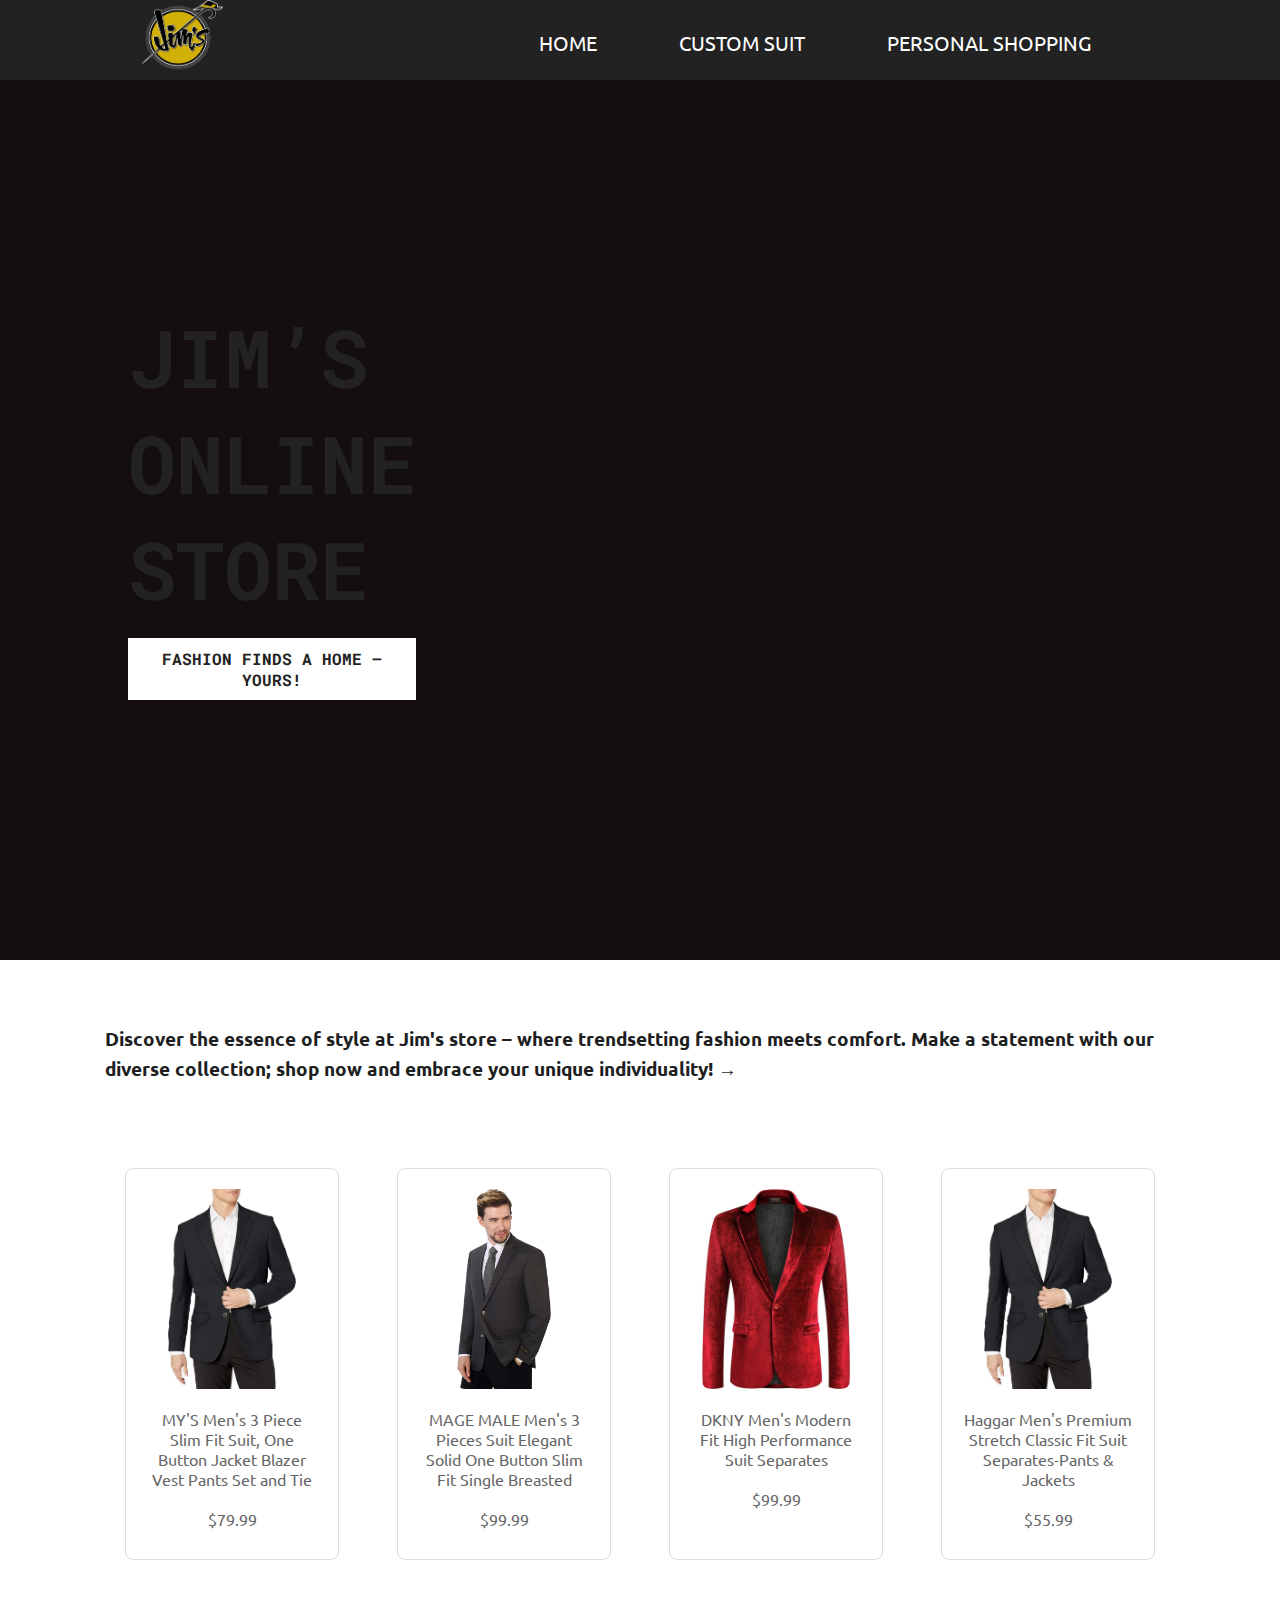
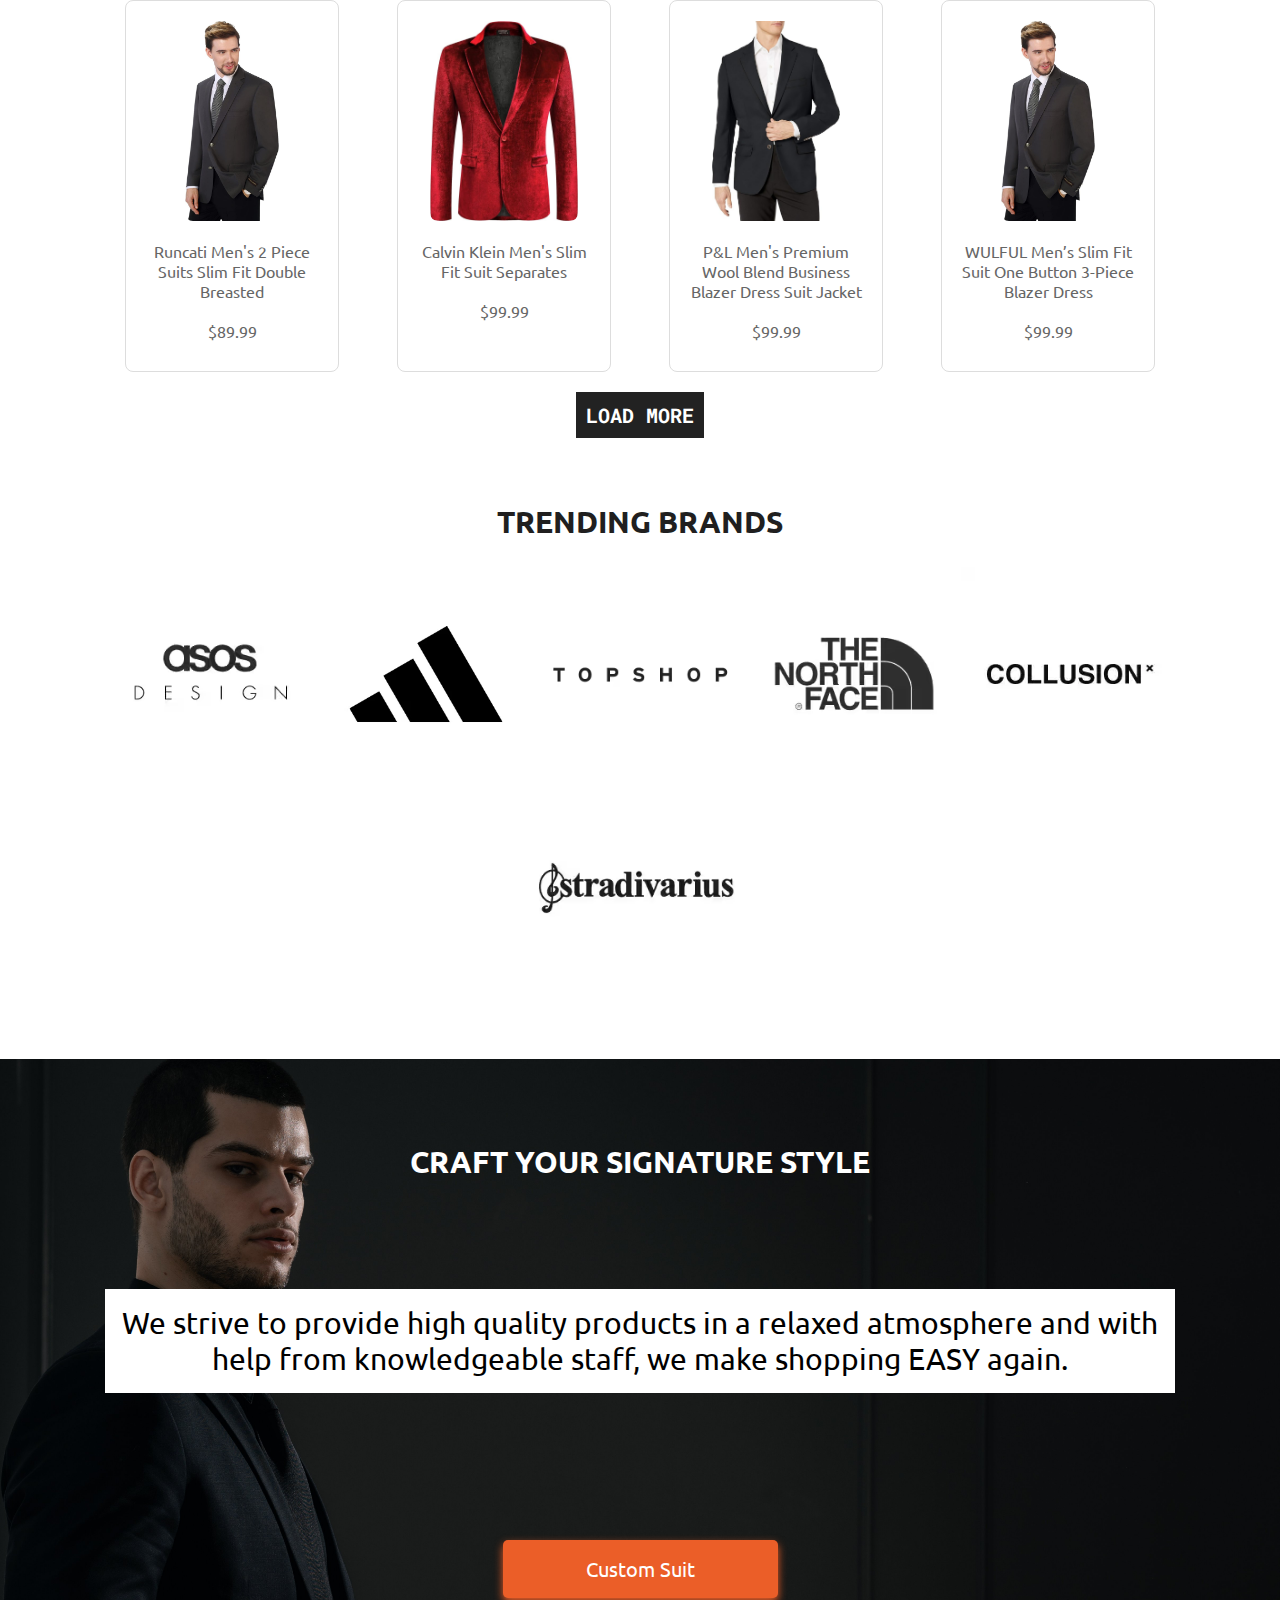
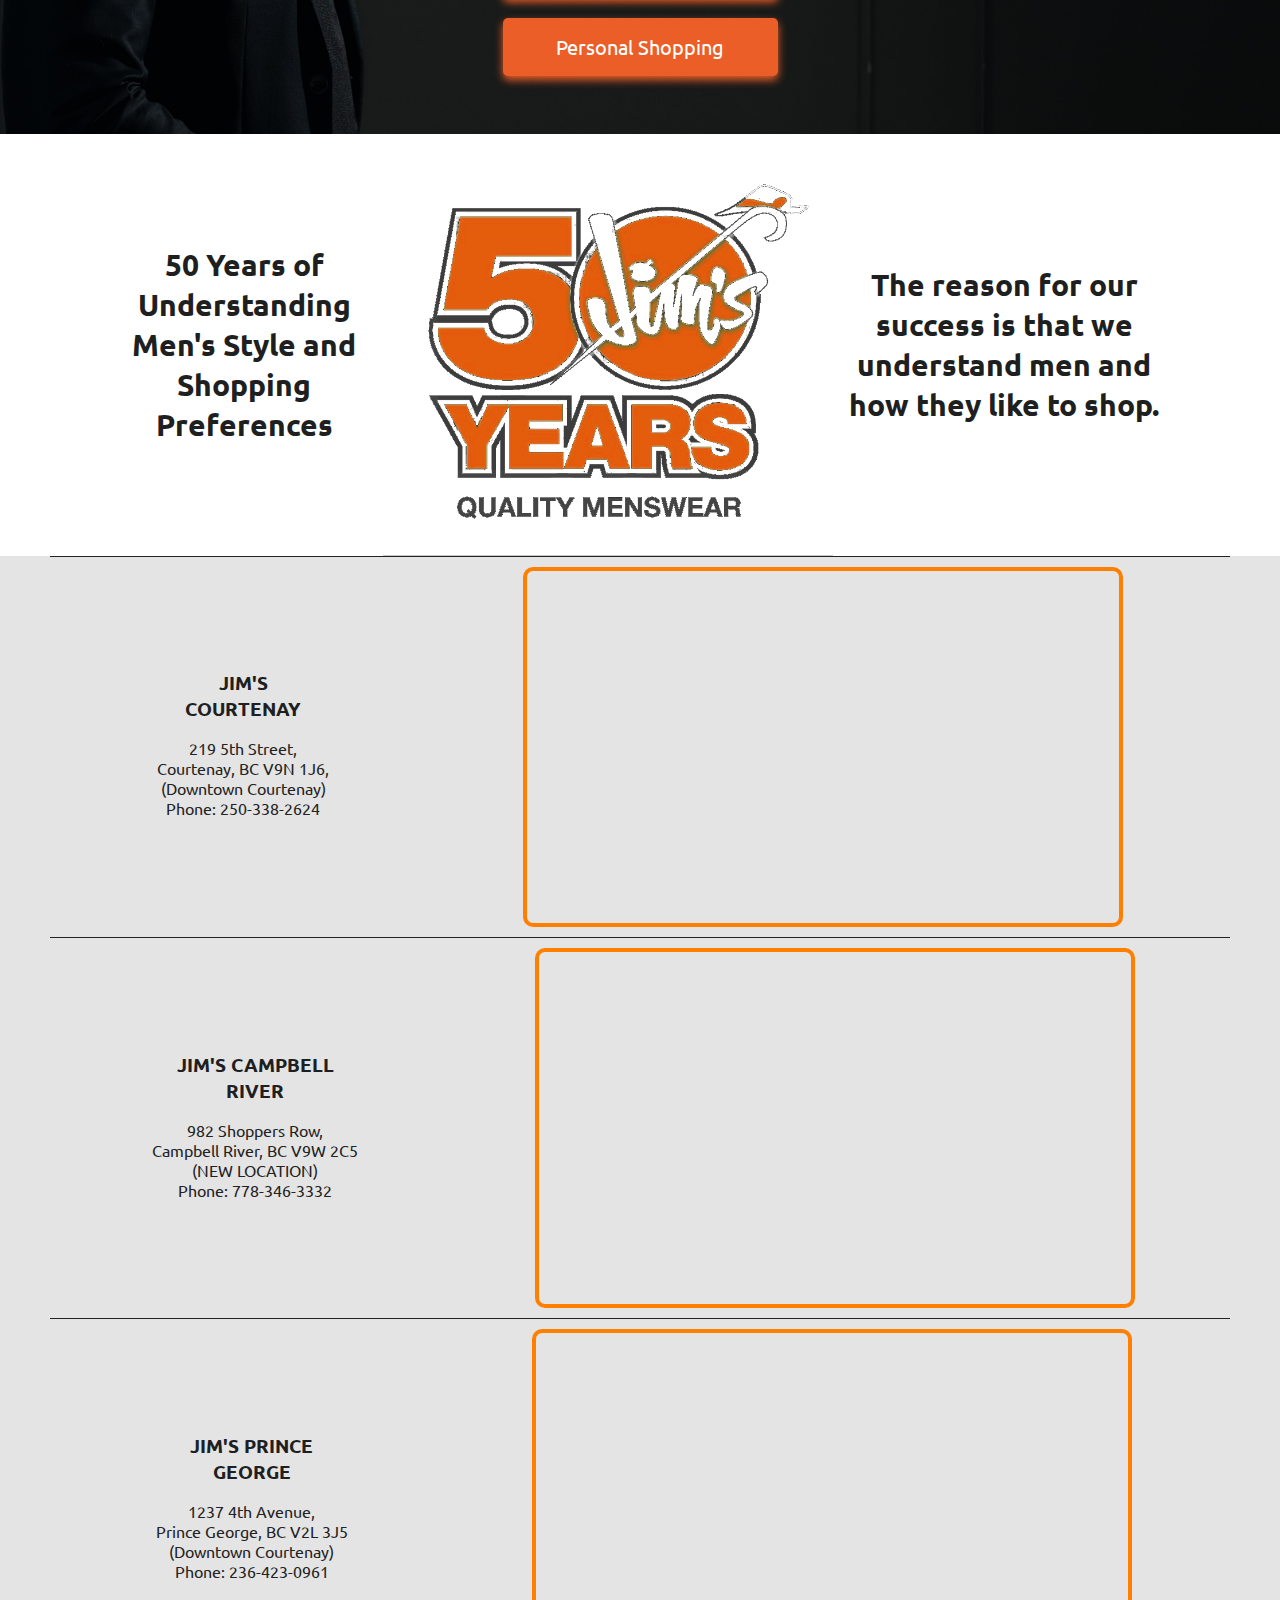
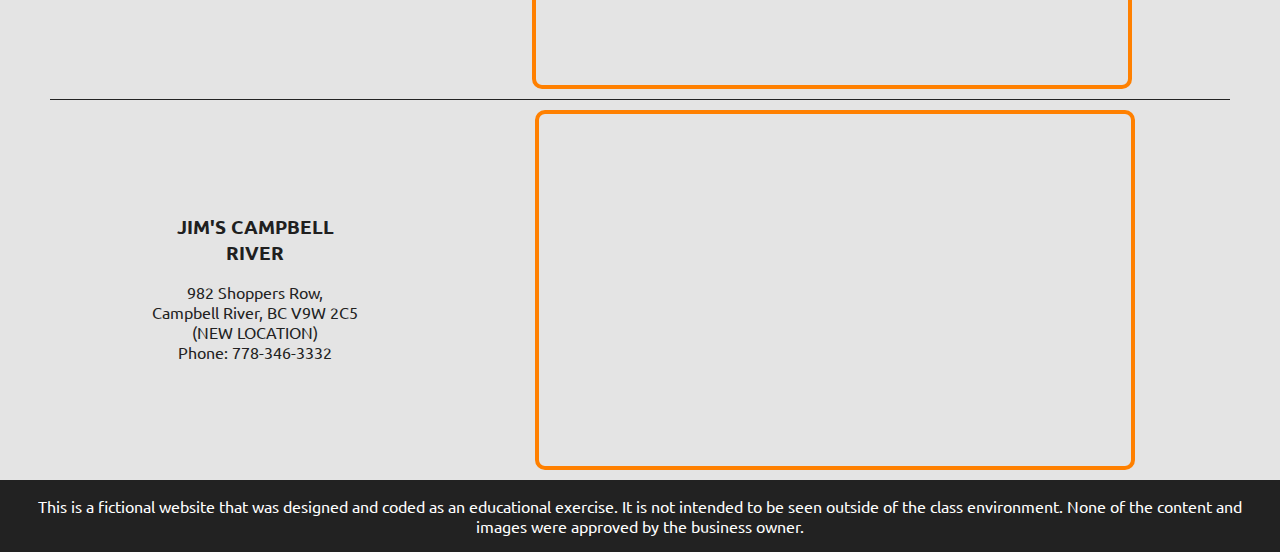
==== commit ac908e8f: "Fixed home link issue" ====
--- a/index.html
+++ b/index.html
@@ -30,7 +30,7 @@
   <body>
     <!-- Header Section -->
     <header>
-      <img src="images/logo.png" alt="Logo img" />
+      <a href="./index.html"><img src="images/logo.png" alt="Logo img" /></a>
       <!-- Navigation Menu -->
       <div class="nav-wrapper">
         <nav>
--- a/style.css
+++ b/style.css
@@ -1,11 +1,14 @@
+/* Resetting default font size to 62.5% for easier rem calculations */
 html {
   font-size: 62.5%;
 }
 
+/* Applying box-sizing to all elements for consistent sizing calculations */
 * {
   box-sizing: border-box;
 }
 
+/* Setting a base font family, size, and margin for the body */
 body {
   font-family: "Ubuntu", sans-serif;
   font-size: 1.6rem;
@@ -21,15 +24,17 @@
   color: #201f1f;
 }
 
+/* Specific styling for h3 elements */
 h3 {
   margin: 5% 10%;
 }
 
-/* Margin styling for specific elements */
+/* Adding a class for a margin-top of 10% */
 .margin-top-ten {
   margin: 10% 0;
 }
 
+/* Styling for h1 elements */
 h1 {
   font-size: 3rem;
 }
@@ -64,10 +69,12 @@
   z-index: 1;
 }
 
+/* Adjusting main content padding to accommodate the fixed header */
 main {
   padding-top: 50px;
 }
 
+/* Styling for hero section header */
 .section-hero__header {
   background-image: url("images/background-home.jpg");
   background-repeat: no-repeat;
@@ -81,6 +88,7 @@
   flex-direction: column;
 }
 
+/* Specific styling for h1 within hero section */
 .section-hero__header h1 {
   color: #222;
   font-size: 6rem;
@@ -91,6 +99,7 @@
   margin: 0;
 }
 
+/* Specific styling for p within hero section */
 .section-hero__header p {
   color: #222;
   background-color: #fff;
@@ -104,8 +113,10 @@
   text-align: center;
 }
 
+/* Styling for logo within header */
 header img {
   width: 15%;
+  cursor: pointer;
 }
 
 /* Styling for navigation menu */
@@ -114,10 +125,12 @@
   align-items: flex-start;
 }
 
+/* Styling for navigation menu */
 nav {
   text-align: right;
 }
 
+/* Styling for navigation menu ul */
 nav ul {
   list-style-type: none;
   margin: 0;
@@ -125,11 +138,13 @@
   display: none;
 }
 
+/* Styling for navigation menu li */
 nav li {
   padding-top: 6px;
   margin: 14px 16px;
 }
 
+/* Styling for navigation menu links */
 nav a {
   font-size: 1.3rem;
   text-decoration: none;
@@ -140,6 +155,7 @@
   padding: 5px;
 }
 
+/* Styling for navigation menu links on hover */
 nav a:hover {
   font-size: 2.3rem;
   background-color: #ddd;
@@ -177,6 +193,7 @@
   border-radius: 6px;
 }
 
+/* Styling for product section articles */
 .section-product article {
   display: flex;
   flex-direction: column;
@@ -189,10 +206,12 @@
   cursor: pointer;
 }
 
+/* Styling for product section articles on hover */
 .section-product article:hover {
   box-shadow: 0 4px 8px rgba(0, 0, 0, 0.1);
 }
 
+/* Styling for product section images */
 .section-product img {
   max-width: 100%;
   height: auto;
@@ -201,38 +220,45 @@
   max-height: 200px;
 }
 
+/* Styling for product section h2 */
 .section-product h2 {
   margin: 0;
   font-size: 1.5rem;
   color: #333;
 }
 
+/* Styling for product section p */
 .section-product p {
   margin: 10px 0;
   color: #666;
 }
 
+/* Styling for product section paragraph with price */
 .para-section-product__para-price {
   font-weight: bold;
   color: #e44d26;
 }
 
+/* Styling for brand section */
 .section-brand {
   text-align: center;
   text-transform: uppercase;
   font-size: 3rem;
 }
 
+/* Styling for brand section image wrapper */
 .section-brand__img-wrapper {
   display: flex;
   flex-wrap: wrap;
   justify-content: center;
 }
 
+/* Styling for brand section images */
 .section-brand__img-wrapper img {
   width: 49%;
 }
 
+/* Styling for the call to action section */
 .section-call_to_action {
   text-align: center;
   padding: 10px;
@@ -245,32 +271,38 @@
   justify-content: space-around;
 }
 
+/* Styling for the text area within the call to action section */
 .section-call_to_action__textarea h2 {
   color: #fff;
   text-transform: uppercase;
 }
 
+/* Styling for paragraphs within the text area of the call to action section */
 .section-call_to_action__textarea p {
   background-color: #fff;
   padding: 10px;
 }
 
+/* Styling for the text area in the call to action section */
 .section-call_to_action__textarea {
   max-width: 1070px;
   margin: 0 auto;
 }
 
+/* Styling for h2 elements */
 .h2 {
   text-transform: uppercase;
   font-size: 3rem;
 }
 
+/* Styling for the button wrapper in the call to action section */
 .section-call_to_action__Button-wrapper {
   display: flex;
   flex-direction: column;
   align-items: center;
 }
 
+/* Styling for links within the button wrapper */
 .section-call_to_action__Button-wrapper a {
   display: block;
   padding: 16px 20px;
@@ -285,25 +317,30 @@
   transition: all 0.5s ease-in-out;
 }
 
+/* Styling for links within the button wrapper on hover */
 .section-call_to_action__Button-wrapper a:hover {
   background-color: #222;
   box-shadow: 0 4px 8px #222;
 }
 
+/* Styling for the div containing history information */
 .section-call_to_action__div-history {
   text-align: center;
 }
 
+/* Styling for images within the history div */
 .section-call_to_action__div-history img {
   width: 100%;
 }
 
+/* Styling for the footer address wrapper */
 .footer-address__wrapper {
   text-align: center;
   border-top: 1px solid;
   padding: 10px;
 }
 
+/* Styling for the outer footer address */
 .footer-address-outer {
   background-color: #e4e4e4;
   color: #222;
@@ -311,15 +348,18 @@
   text-align: center;
 }
 
+/* Styling for h3 elements within the footer address wrapper */
 .footer-address__wrapper h3 {
   text-transform: uppercase;
 }
 
+/* Styling for social icons within the footer address */
 .footer-address__social-icons i {
   font-size: 3rem;
   padding: 16px;
 }
 
+/* Styling for the copyright section within the footer */
 .footer-address__copyright {
   background-color: #222222;
   color: #fff;
@@ -328,10 +368,12 @@
   text-align: center;
 }
 
+/* Hiding iframes in the document */
 iframe {
   display: none;
 }
 
+/* Styling for the detail header of the custom suit section */
 .section-custom-suit__detail-header {
   background-image: url("images/background-custom-suit.webp");
   text-align: center;
@@ -345,15 +387,18 @@
   background-repeat: no-repeat;
 }
 
+/* Styling for the table container section */
 section.table-container {
   text-align: center;
 }
 
+/* Styling for h2 elements within the table container section */
 section.table-container h2 {
   text-transform: uppercase;
   margin: 5% auto;
 }
 
+/* Styling for the "load more" button in the product section */
 .section-product__load-more {
   display: inline-block;
   color: #fff;
@@ -368,16 +413,19 @@
   text-align: center;
 }
 
+/* Styling for the product section */
 .section-product {
   text-align: center;
 }
 
+/* Styling for the video container in the shopping section */
 .section-shopping__video-container {
   width: 100%;
   height: 100%;
   overflow: hidden;
 }
 
+/* Styling for the shop video in the shopping section */
 video.section-shopping__shop-video {
   position: absolute;
   width: 100%;
@@ -386,6 +434,7 @@
   z-index: -1;
 }
 
+/* Styling for the overlay in the shopping section */
 .section-shopping__shop-video__overlay {
   position: absolute;
   width: 100%;
@@ -393,6 +442,7 @@
   background-color: rgb(96 95 95 / 50%);
 }
 
+/* Styling for the text overlay in the shopping section */
 .section-shopping__shop-video-text-overlay {
   height: 60vh;
   display: flex;
@@ -402,6 +452,7 @@
   text-align: center;
 }
 
+/* Styling for h1 elements in the text overlay of the shopping section */
 .section-shopping__shop-video-text-overlay h1 {
   background: #000 none repeat scroll 0 0;
   color: #fff;
@@ -412,17 +463,20 @@
   text-align: center;
 }
 
-.section-shopping__info p {
+/* Styling for information paragraphs in the shopping section */
+.section-shopping__info h3 {
   text-align: center;
   padding: 10%;
   font-weight: bolder;
   border-bottom: 2px solid #ff8001;
 }
 
+/* Styling for the desktop video section in the shopping section */
 #section-shopping__desktop-video {
   display: none;
 }
 
+/* Styling for tables */
 table {
   width: 80%;
   margin: 50px auto;
@@ -433,43 +487,53 @@
   background-color: #fff; /* Light yellow background */
 }
 
+/* Styling for th and td elements in tables */
 th,
 td {
   padding: 15px;
   text-align: center;
 }
 
+/* Styling for th elements in tables */
 th {
   background-color: #252422; /* Pitch Black */
   color: #fffcf2; /* Light yellow text */
 }
 
+/* Styling for even rows in tables */
 tr:nth-child(even) {
   background-color: #ccc5b9; /* Light brown */
 }
 
+/* Styling for odd rows in tables */
 tr:nth-child(odd) {
   background-color: #fff; /* Light yellow background for odd rows */
 }
 
+/* Styling for td elements in tables */
 td {
   color: #252422; /* Pitch Black text */
 }
 
+/* Styling for th and td borders in tables */
 th,
 td {
   border: 1px solid #ccc5b9; /* Light brown border */
 }
 
+/* Styling for h1 elements within table containers */
 .table-container h1 {
   text-align: center;
   color: #252422;
 }
+
+/* Styling for the detail services section of the custom suit */
 .section-custom-suit__detail-services ul {
   list-style: none;
   padding: 0;
 }
 
+/* Styling for li elements in the detail services section of the custom suit */
 .section-custom-suit__detail-services li {
   position: relative;
   margin-bottom: 10px;
@@ -478,6 +542,7 @@
   background-color: #d7d7d7;
 }
 
+/* Styling for span elements within li elements of the detail services section */
 .section-custom-suit__detail-services li span {
   border-radius: 50%;
   background-color: #eb5e28;
@@ -490,6 +555,7 @@
   margin: 5px;
 }
 
+/* Styling for h1 elements in the detail header of the custom suit */
 .section-custom-suit__detail-header h1 {
   font-size: 5rem;
   text-transform: uppercase;
@@ -497,19 +563,23 @@
   border: 1px solid;
 }
 
+/* Styling for h2 elements within the form container */
 .form-container h2 {
   text-transform: uppercase;
 }
 
+/* Styling for h3 elements within the features section */
 .section-features h3 {
   text-transform: uppercase;
 }
 
+/* Styling for the video container in the features section */
 .section-features__video-container {
   position: relative;
   margin-top: 3%;
 }
 
+/* Styling for the shop video in the features section */
 .section-features__shop-video {
   position: absolute;
   width: 100%;
@@ -518,6 +588,7 @@
   z-index: -1;
 }
 
+/* Styling for the text overlay in the features section */
 .section-features__shop-video-text-overlay {
   display: flex;
   height: 75vh;
@@ -527,6 +598,7 @@
   justify-content: space-between;
 }
 
+/* Styling for h3 elements in the text overlay of the features section */
 .section-features__shop-video-text-overlay h3 {
   background: #000 none repeat scroll 0 0;
   color: #fff;
@@ -536,6 +608,7 @@
   font-size: 3rem;
 }
 
+/* Styling for the button wrapper in the shopping section */
 .section-shopping__button-wrapper {
   display: flex;
   flex-wrap: wrap;
@@ -544,6 +617,7 @@
   gap: 50px;
 }
 
+/* Styling for links within the button wrapper in the shopping section */
 .section-shopping__button-wrapper a {
   color: #222;
   background-color: #fff;
@@ -559,18 +633,22 @@
   mix-blend-mode: lighten;
 }
 
+/* Styling for links within the detail header of the custom suit (hidden) */
 .section-custom-suit__detail-header a {
   display: none;
 }
 
+/* Styling for paragraphs within the detail services section of the custom suit */
 .section-custom-suit__detail-services p {
   margin: 8%;
 }
 
+/* Styling for h2 elements within the detail services section of the custom suit */
 .section-custom-suit__detail-services h2 {
   margin: 0 8%;
 }
 
+/* Styling for the form container */
 .form-container {
   margin: auto;
   background-color: #ccc5b9;
@@ -579,16 +657,19 @@
   padding: 10%;
 }
 
+/* Styling for the form container */
 .form-container form {
   display: flex;
   flex-direction: column;
 }
 
+/* Styling for labels within the form container */
 .form-container label {
   margin-bottom: 8px;
   color: #252422;
 }
 
+/* Styling for input, select, and textarea within the form container */
 .form-container input,
 select,
 textarea {
@@ -601,10 +682,12 @@
   margin: 8px 0px 16px 0px;
 }
 
+/* Styling for the select element within the form container */
 select {
   text-transform: uppercase;
 }
 
+/* Styling for the button within the form container */
 .form-container button {
   padding: 12px 36px;
   background-color: #ff8000;
@@ -618,17 +701,20 @@
   border: none;
 }
 
+/* Styling for the button on hover within the form container */
 .form-container button:hover {
   background-color: #eb5e28;
   font-size: 2.3rem;
   padding: 13px 36px;
 }
 
+/* Styling for h1 elements in the shopping info section */
 .section-shopping__info h1 {
   font-size: 4rem;
   text-transform: uppercase;
 }
 
+/* Styling for images and spans within the form container measurements section */
 .form-container__measurements img {
   width: 100%;
   height: 500px;
@@ -646,10 +732,12 @@
   top: 13px;
 }
 
+/* Styling for social icons within the footer address */
 .footer-address__social-icons a {
   color: #222;
 }
 
+/* Media query for screens with a minimum width of 1200px */
 @media only screen and (min-width: 1200px) {
   /* Styling for navigation menu */
   nav {
@@ -662,10 +750,12 @@
     display: none;
   }
 
+  /* Styling for h1 elements */
   h1 {
     font-weight: 400;
   }
 
+  /* Styling for h3 elements in the hero section */
   .section-hero h3 {
     width: 1070px;
     margin: 5% auto;
@@ -682,6 +772,7 @@
     align-items: center;
   }
 
+  /* Styling for the hero header section */
   .section-hero__header {
     background-image: url("images/background-home.jpg");
     background-attachment: fixed;
@@ -692,11 +783,13 @@
     padding-left: 10%;
   }
 
+  /* Styling for h1 elements in the hero header */
   .section-hero__header h1 {
     max-width: 35%;
     font-size: 8rem;
   }
 
+  /* Styling for p elements in the hero header */
   .section-hero__header p {
     max-width: 25%;
   }
@@ -718,10 +811,12 @@
     text-transform: uppercase;
   }
 
+  /* Styling for header images */
   header img {
     width: 100px;
   }
 
+  /* Styling for the header */
   header {
     background-color: #222;
     color: #fff;
@@ -733,10 +828,12 @@
     height: 80px;
   }
 
+  /* Styling for the main content area */
   main {
     padding-top: 60px;
   }
 
+  /* Styling for h1 elements in the custom suit detail header */
   .section-custom-suit__detail-header h1 {
     margin: 0;
     font-size: 8rem;
@@ -747,6 +844,7 @@
     color: #222;
   }
 
+  /* Styling for the history div in the call to action section */
   .section-call_to_action__div-history {
     display: flex;
     align-items: center;
@@ -754,15 +852,12 @@
     margin: 0 auto;
   }
 
-  .section-call_to_action__div-history {
-    display: flex;
-    align-items: center;
-  }
-
+  /* Styling for images within the history div */
   .section-call_to_action__div-history img {
     width: 450px;
   }
 
+  /* Styling for links within the custom suit detail header */
   .section-custom-suit__detail-header a {
     display: inline-block;
     color: #222;
@@ -777,6 +872,7 @@
     text-decoration: none;
   }
 
+  /* Styling for the custom suit detail header */
   .section-custom-suit__detail-header {
     padding: 0;
     margin: 0 auto;
@@ -789,7 +885,7 @@
     flex-direction: column;
     padding-right: 10%;
   }
-
+  /* Styling for the product wrapper section */
   .section-product__wrapper {
     display: flex;
     flex-wrap: wrap;
@@ -798,29 +894,35 @@
     margin: 0 auto;
   }
 
+  /* Styling for the brand section */
   .section-brand {
     width: 1070px;
     margin: 5% auto;
   }
 
+  /* Styling for article elements */
   article {
     flex-basis: 20%; /* 25% width with 20px spacing */
   }
 
+  /* Styling for product section images */
   .section-product img {
     height: 250px;
   }
 
+  /* Styling for brand section images */
   .section-brand__img-wrapper img {
     width: 20%;
     transform-style: preserve-3d;
     transition: all 1s ease-in-out;
   }
 
+  /* Styling for brand section images on hover */
   .section-brand__img-wrapper img:hover {
     transform: rotateY(360deg);
   }
 
+  /* Styling for call to action textarea paragraph */
   .section-call_to_action__textarea p {
     background-color: #fff;
     padding: 16px;
@@ -828,6 +930,7 @@
     margin-top: 10%;
   }
 
+  /* Styling for iframes */
   iframe {
     border: 4px solid #ff8000 !important;
     border-radius: 10px;
@@ -835,6 +938,7 @@
     height: 40vh;
   }
 
+  /* Styling for custom suit detail services unordered list */
   .section-custom-suit__detail-services ul {
     list-style: none;
     padding: 0;
@@ -843,6 +947,7 @@
     justify-content: space-between;
   }
 
+  /* Styling for custom suit detail services list items */
   .section-custom-suit__detail-services li {
     width: 48%;
     box-sizing: border-box;
@@ -852,80 +957,98 @@
     margin-top: 2%;
   }
 
+  /* Styling for custom suit detail services section */
   .section-custom-suit__detail-services {
     width: 1070px;
     margin: 0 auto;
   }
 
+  /* Styling for mobile shopping video section */
   #section-shopping__mobile-video {
     display: none;
   }
 
+  /* Styling for desktop shopping video section */
   #section-shopping__desktop-video {
     display: block;
   }
 
+  /* Styling for shop video text overlay section */
   .section-shopping__shop-video-text-overlay {
     margin: 0;
   }
 
+  /* Styling for shopping info h1 element */
   .section-shopping__info h1 {
     text-transform: uppercase;
     font-size: 8rem;
     font-family: "Roboto Mono", monospace;
   }
-  .section-shopping__info p {
+
+  /* Styling for shopping info paragraph */
+  .section-shopping__info h3 {
     width: 1070px;
     margin: 8% auto;
     padding: 3%;
   }
 
+  /* Styling for footer address wrapper section */
   .footer-address__wrapper {
     display: flex;
     align-items: center;
     justify-content: space-around;
   }
 
+  /* Styling for footer address social icons */
   .footer-address__social-icons {
     margin-top: 5%;
   }
 
+  /* Styling for form container section */
   .form-container {
     width: 1070px;
     padding: 3%;
   }
 
+  /* Styling for form container measurements section */
   .form-container__measurements {
     display: flex;
     gap: 50px;
   }
 
+  /* Styling for table */
   table {
     width: 1070px;
   }
 
+  /* Styling for custom suit detail services h2 element */
   .section-custom-suit__detail-services h2 {
     margin: 0;
   }
 
+  /* Styling for features shop video text overlay section */
   .section-features__shop-video-text-overlay {
     align-items: center;
     justify-content: space-between;
   }
 
+  /* Styling for shopping button wrapper section */
   .section-shopping__button-wrapper {
     width: 60%;
   }
 
+  /* Styling for features shop video text overlay h3 element */
   .section-features__shop-video-text-overlay h3 {
     margin: 3% auto;
     font-size: 5rem;
   }
 
+  /* Styling for features shop video text overlay links */
   .section-features__shop-video-text-overlay a {
     font-size: 4rem;
   }
 
+  /* Styling for features shop video text overlay links on hover */
   .section-features__shop-video-text-overlay a:hover {
     background-color: #ff8001;
     mix-blend-mode: normal;
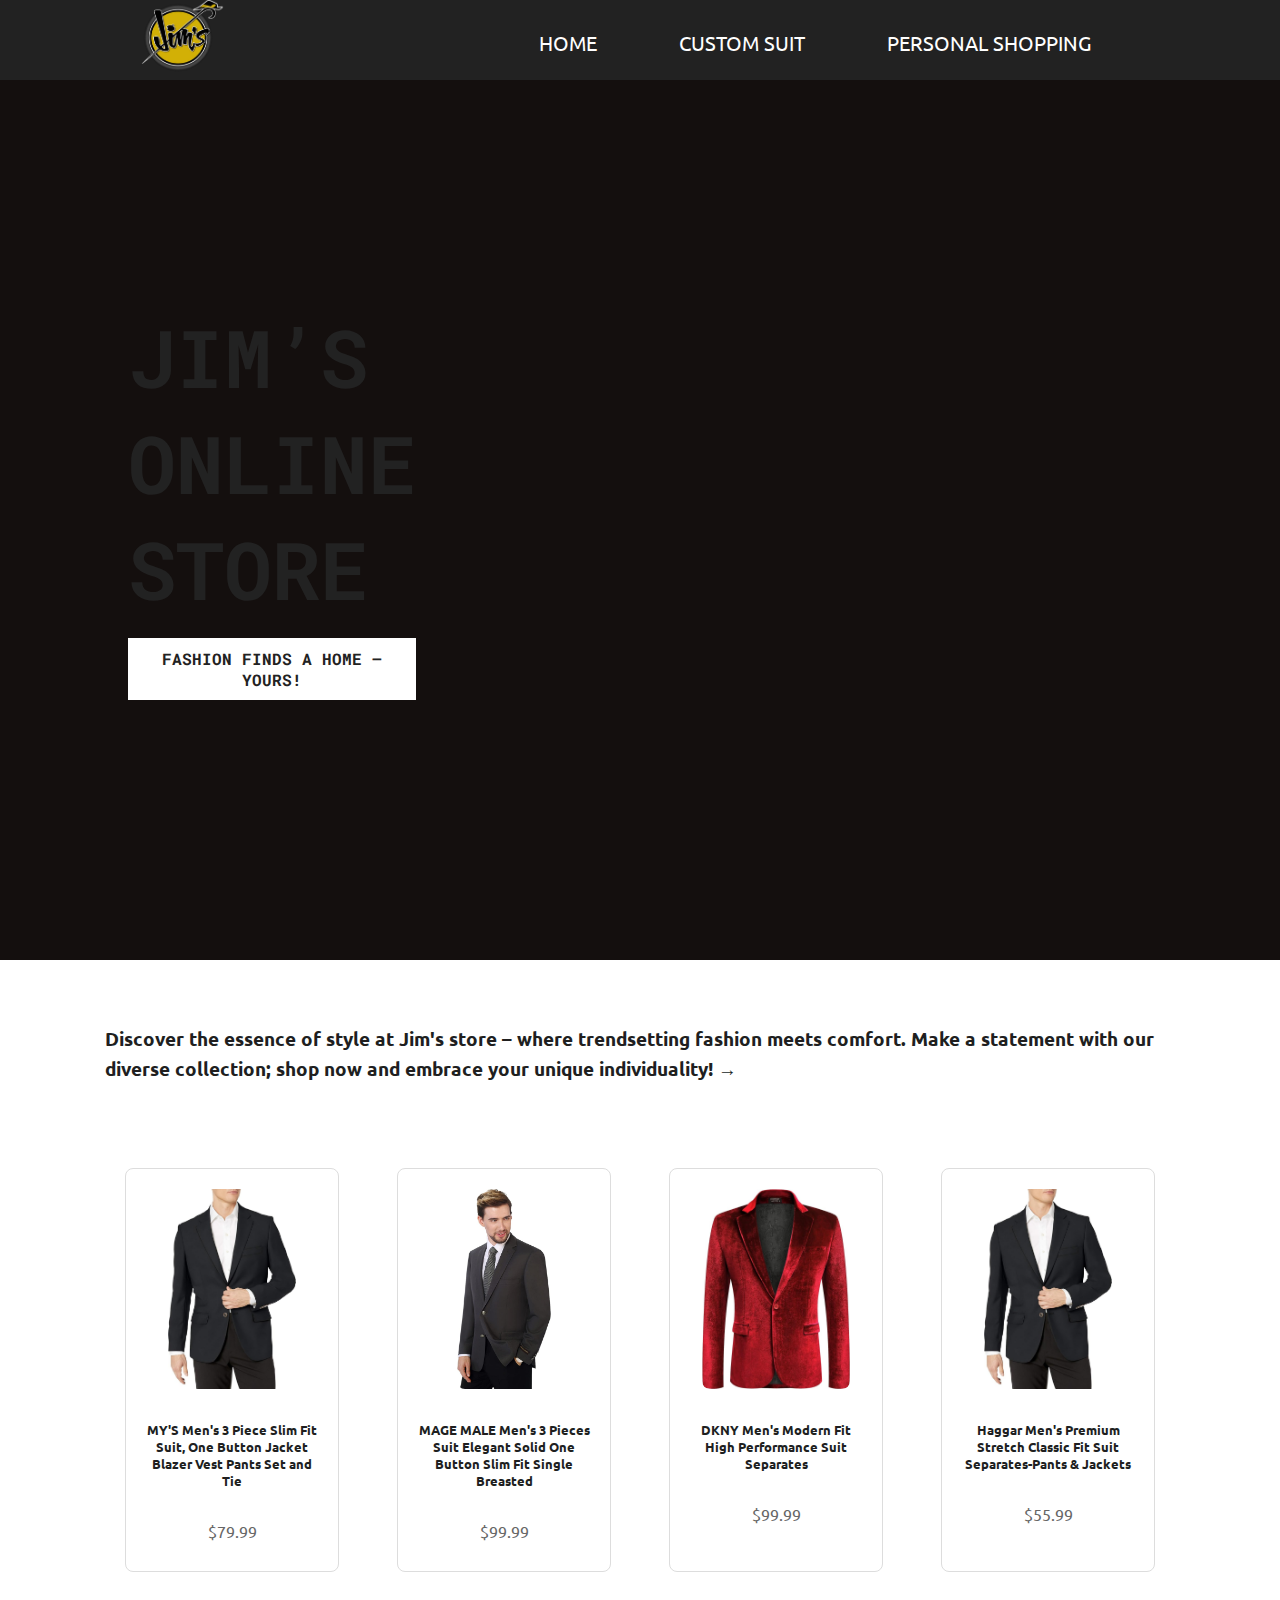
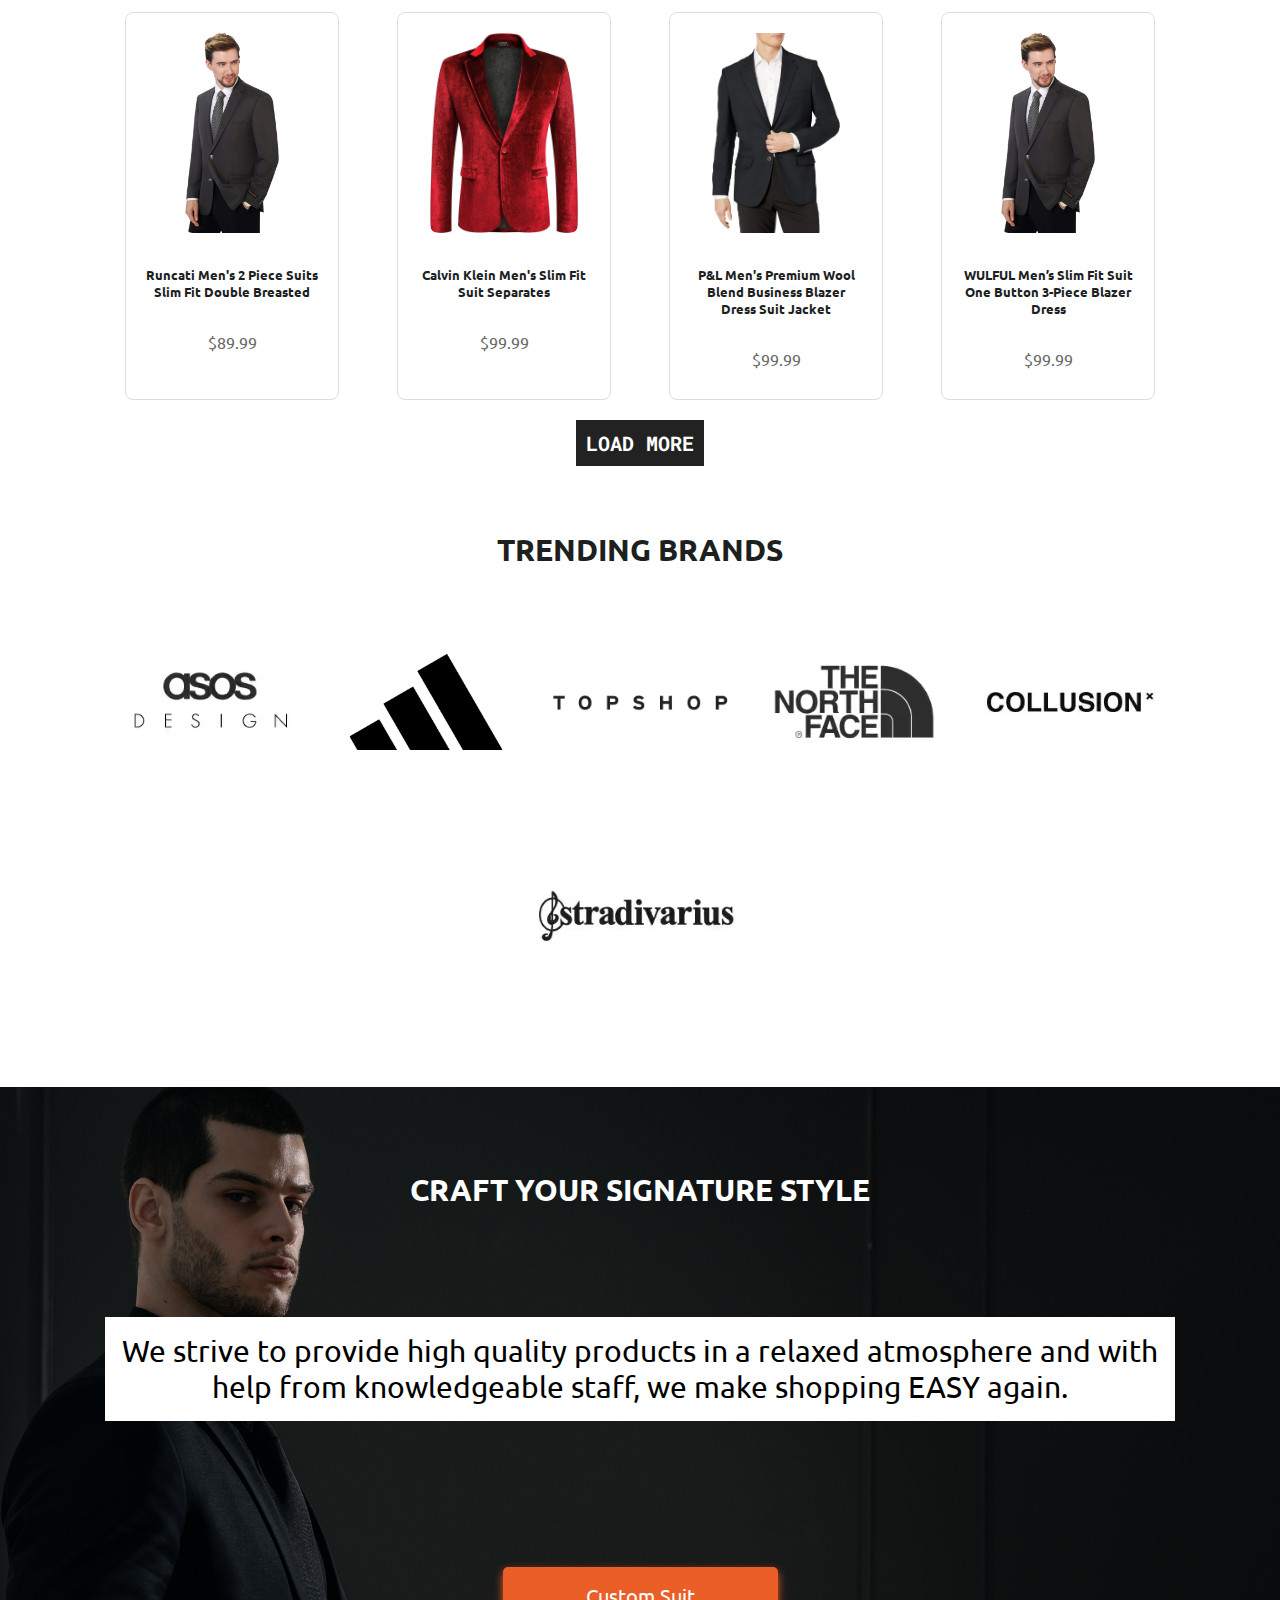
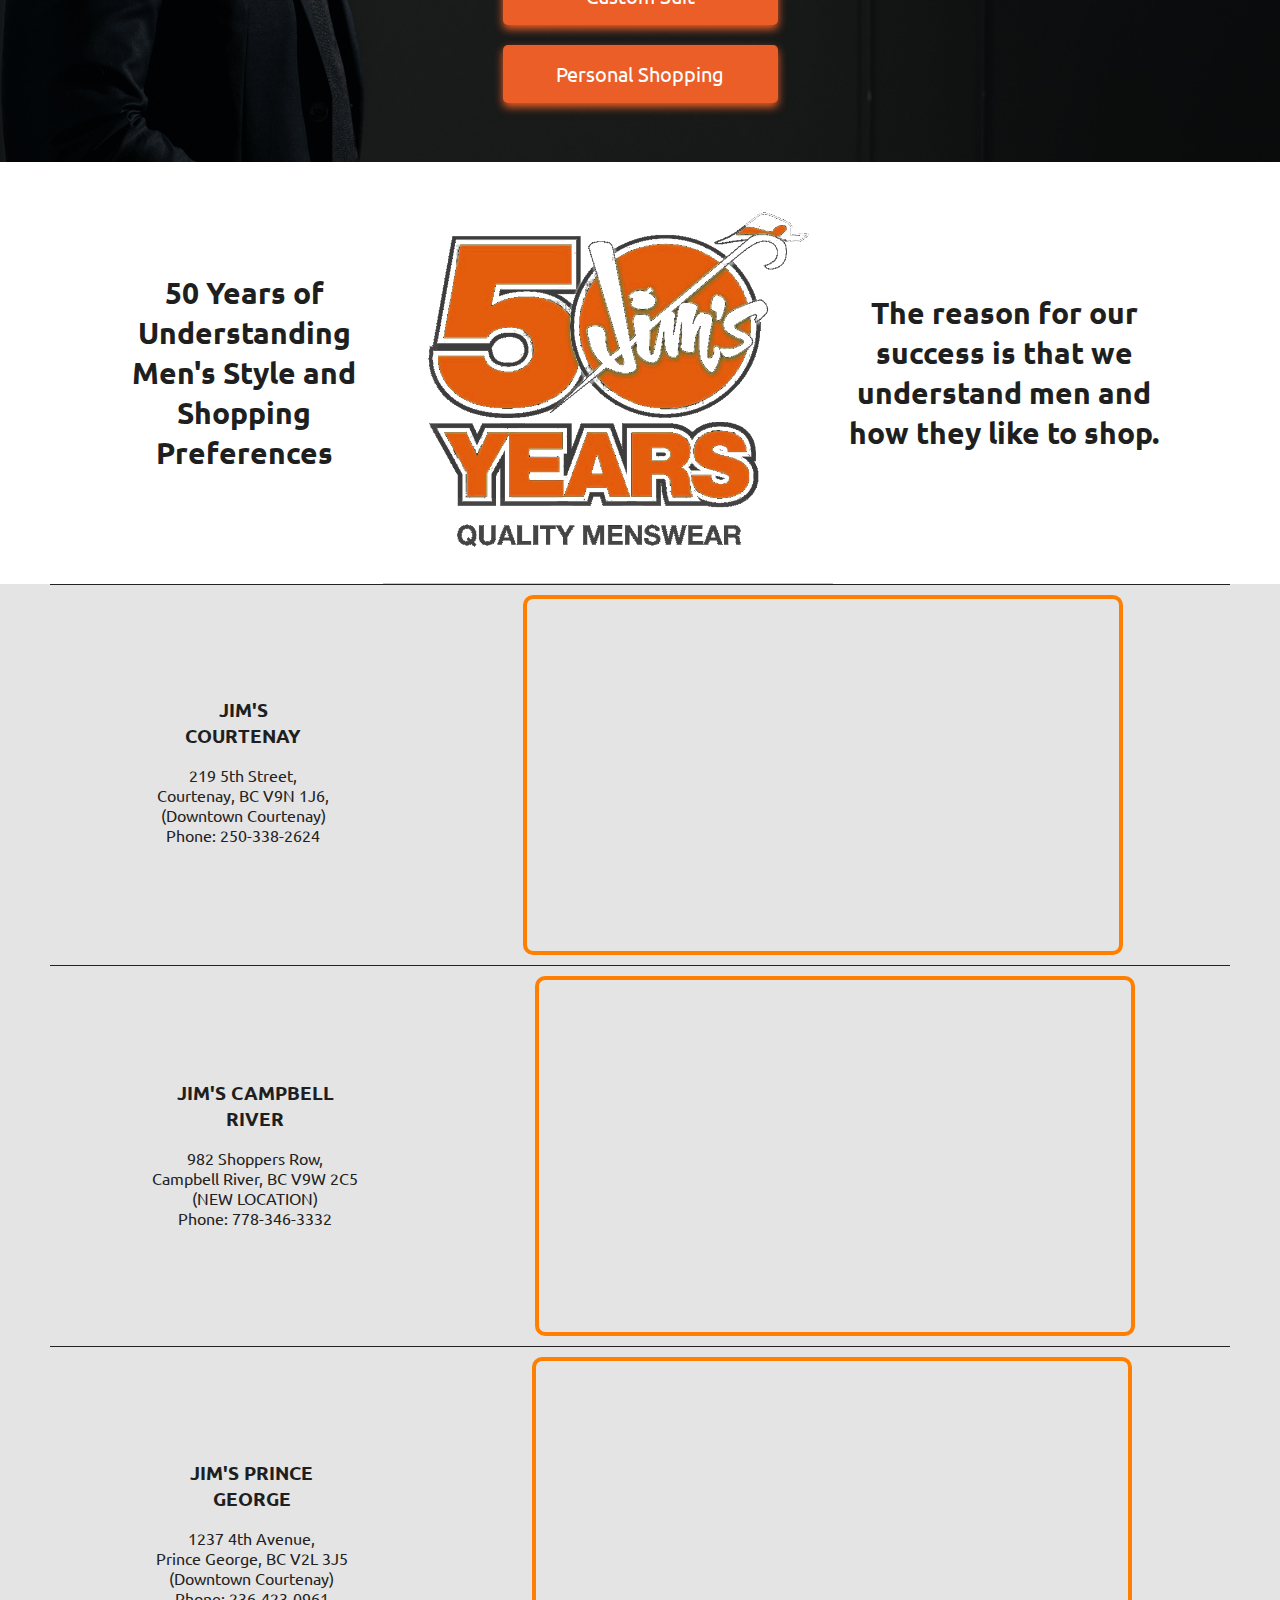
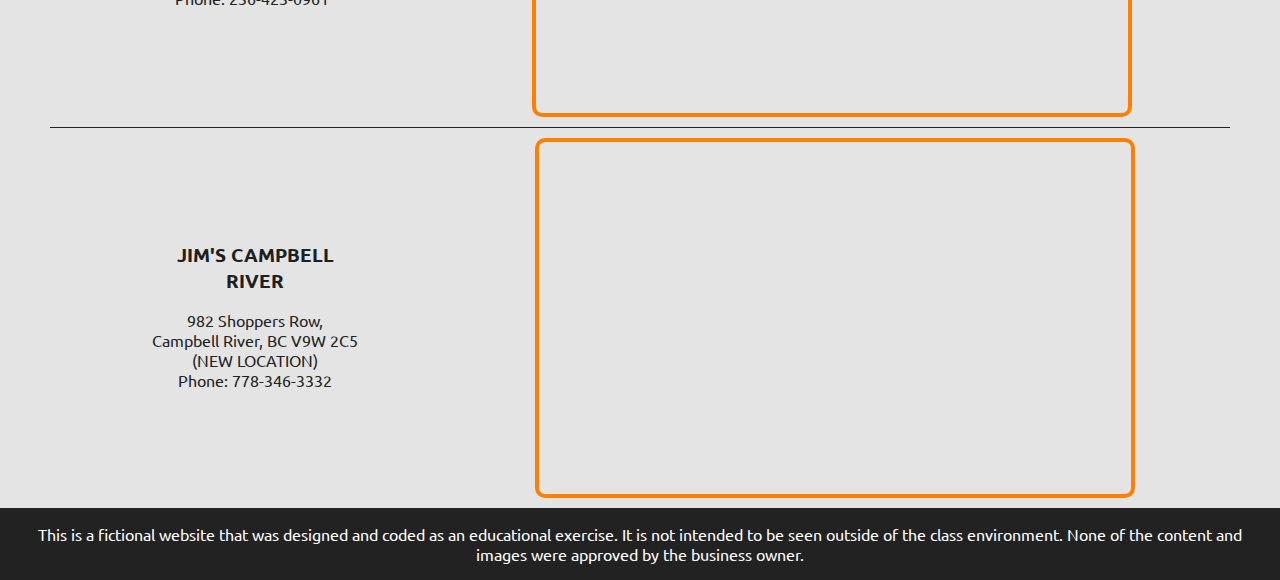
==== commit 433056ab: "Fixed indent and validation issu on index file" ====
--- a/index.html
+++ b/index.html
@@ -2,35 +2,48 @@
 <!DOCTYPE html>
 <html lang="en">
   <head>
-    <meta charset="UTF-8" />
-    <meta name="viewport" content="width=device-width, initial-scale=1.0" />
+    <meta charset="UTF-8" >
+    <meta name="viewport" content="width=device-width, initial-scale=1.0" >
     <title>Home</title>
-    <link rel="stylesheet" href="style.css" />
-    <link rel="preconnect" href="https://fonts.googleapis.com" />
-    <link rel="preconnect" href="https://fonts.gstatic.com" crossorigin />
+    <link rel="stylesheet" href="style.css" >
+    <link rel="preconnect" href="https://fonts.googleapis.com" >
+    <link rel="preconnect" href="https://fonts.gstatic.com" crossorigin >
     <link
       href="https://fonts.googleapis.com/css2?family=Ubuntu&display=swap"
       rel="stylesheet"
-    />
+    >
     <link
       href="https://fonts.googleapis.com/css2?family=Roboto+Mono:wght@700&family=Ubuntu:wght@400;500&display=swap"
       rel="stylesheet"
-    />
+    >
     <link
       rel="stylesheet"
       href="https://cdnjs.cloudflare.com/ajax/libs/font-awesome/4.7.0/css/font-awesome.min.css"
-    />
+    >
     <script>
       function showNav() {
         let navElement = document.getElementById("nav-items");
         navElement.classList.toggle("show-items");
+      }
+
+      function scrollToSection(sectionId) {
+        const targetElement = document.getElementById(
+          "section-product-list"
+        );
+
+        window.scrollTo({
+          top:
+            targetElement.offsetTop -
+            document.querySelector("nav").offsetHeight,
+          behavior: "smooth",
+        });
       }
     </script>
   </head>
   <body>
     <!-- Header Section -->
     <header>
-      <a href="./index.html"><img src="images/logo.png" alt="Logo img" /></a>
+      <a href="./index.html"><img src="images/logo.png" alt="Logo img" ></a>
       <!-- Navigation Menu -->
       <div class="nav-wrapper">
         <nav>
@@ -50,7 +63,7 @@
         <div class="section-hero__header">
           <h1>Jim’s online store</h1>
 
-          <p>Fashion Finds a Home – Yours!</p>
+          <p onclick="scrollToSection()">Fashion Finds a Home – Yours!</p>
         </div>
         <h3>
           Discover the essence of style at Jim's store – where trendsetting
@@ -59,56 +72,56 @@
         </h3>
       </section>
       <section class="section-product">
-        <div class="section-product__wrapper">
-          <article>
-            <img src="images/product_01.jpeg" alt="Product Image 1" />
-            <p>
+        <div id="section-product-list" class="section-product__wrapper">
+          <article>
+            <img src="images/product_01.jpeg" alt="Product Image " >
+            <h5>
               MY'S Men's 3 Piece Slim Fit Suit, One Button Jacket Blazer Vest
               Pants Set and Tie
-            </p>
+            </h5>
             <p class="section-product__para-price">$79.99</p>
           </article>
           <article>
-            <img src="images/product_02.jpg" alt="Product Image 1" />
-            <p>
+            <img src="images/product_02.jpg" alt="Product Image " >
+            <h5>
               MAGE MALE Men's 3 Pieces Suit Elegant Solid One Button Slim Fit
               Single Breasted
-            </p>
-            <p class="section-product__para-price">$99.99</p>
-          </article>
-          <article>
-            <img src="images/product_03.jpg" alt="Product Image 1" />
-            <p>DKNY Men's Modern Fit High Performance Suit Separates</p>
-            <p class="section-product__para-price">$99.99</p>
-          </article>
-          <article>
-            <img src="images/product_01.jpeg" alt="Product Image 1" />
-            <p>
+            </h5>
+            <p class="section-product__para-price">$99.99</p>
+          </article>
+          <article>
+            <img src="images/product_03.jpg" alt="Product Image " >
+            <h5>DKNY Men's Modern Fit High Performance Suit Separates</h5>
+            <p class="section-product__para-price">$99.99</p>
+          </article>
+          <article>
+            <img src="images/product_01.jpeg" alt="Product Image " >
+            <h5>
               Haggar Men's Premium Stretch Classic Fit Suit Separates-Pants &
               Jackets
-            </p>
+            </h5>
             <p class="section-product__para-price">$55.99</p>
           </article>
           <article>
-            <img src="images/product_02.jpg" alt="Product Image 1" />
-            <p>Runcati Men's 2 Piece Suits Slim Fit Double Breasted</p>
+            <img src="images/product_02.jpg" alt="Product Image " >
+            <h5>Runcati Men's 2 Piece Suits Slim Fit Double Breasted</h5>
             <p class="section-product__para-price">$89.99</p>
           </article>
           <article>
-            <img src="images/product_03.jpg" alt="Product Image 1" />
-            <p>Calvin Klein Men's Slim Fit Suit Separates</p>
-            <p class="section-product__para-price">$99.99</p>
-          </article>
-          <article>
-            <img src="images/product_01.jpeg" alt="Product Image 1" />
-            <p>
+            <img src="images/product_03.jpg" alt="Product Image " >
+            <h5>Calvin Klein Men's Slim Fit Suit Separates</h5>
+            <p class="section-product__para-price">$99.99</p>
+          </article>
+          <article>
+            <img src="images/product_01.jpeg" alt="Product Image " >
+            <h5>
               P&L Men's Premium Wool Blend Business Blazer Dress Suit Jacket
-            </p>
-            <p class="section-product__para-price">$99.99</p>
-          </article>
-          <article>
-            <img src="images/product_02.jpg" alt="Product Image 1" />
-            <p>WULFUL Men’s Slim Fit Suit One Button 3-Piece Blazer Dress</p>
+            </h5>
+            <p class="section-product__para-price">$99.99</p>
+          </article>
+          <article>
+            <img src="images/product_02.jpg" alt="Product Image " >
+            <h5>WULFUL Men’s Slim Fit Suit One Button 3-Piece Blazer Dress</h5>
             <p class="section-product__para-price">$99.99</p>
           </article>
         </div>
@@ -118,12 +131,12 @@
       <section class="section-brand">
         <h2>trending brands</h2>
         <div class="section-brand__img-wrapper">
-          <img src="images/logo_01.avif" src="Logo one for brand" />
-          <img src="images/logo_02.avif" src="Logo two  for brand" />
-          <img src="images/logo_03.avif" src="Logo three for brand" />
-          <img src="images/logo_04.avif" src="Logo four for brand" />
-          <img src="images/logo_05.webp" src="Logo five for brand" />
-          <img src="images/logo_06.avif" src="Logo six for brand" />
+          <img src="images/logo_01.avif" alt="Logo one for brand" >
+          <img src="images/logo_02.avif" alt="Logo two  for brand" >
+          <img src="images/logo_03.avif" alt="Logo three for brand" >
+          <img src="images/logo_04.avif" alt="Logo four for brand" >
+          <img src="images/logo_05.webp" alt="Logo five for brand" >
+          <img src="images/logo_06.avif" alt="Logo six for brand" >
         </div>
       </section>
 
@@ -142,7 +155,7 @@
       </section>
       <section class="section-call_to_action__div-history">
         <h2>50 Years of Understanding Men's Style and Shopping Preferences</h2>
-        <img src="images/Jims-50yrs-Final.png" alt="50 year logo image" />
+        <img src="images/Jims-50yrs-Final.png" alt="50 year logo image" >
         <h2>
           The reason for our success is that we understand men and how they like
           to shop.
@@ -155,8 +168,8 @@
           <div class="footer-address">
             <h3>jim's courtenay</h3>
             <p>
-              219 5th Street,<br />
-              Courtenay, BC V9N 1J6, <br />(Downtown Courtenay) <br />Phone:
+              219 5th Street,<br >
+              Courtenay, BC V9N 1J6, <br >(Downtown Courtenay) <br >Phone:
               250-338-2624
             </p>
           </div>
@@ -174,8 +187,8 @@
           <div class="footer-address">
             <h3>jim's campbell river</h3>
             <p>
-              982 Shoppers Row,<br />
-              Campbell River, BC V9W 2C5 <br />(NEW LOCATION) <br />Phone:
+              982 Shoppers Row,<br >
+              Campbell River, BC V9W 2C5 <br >(NEW LOCATION) <br >Phone:
               778-346-3332
             </p>
           </div>
@@ -193,8 +206,8 @@
           <div class="footer-address">
             <h3>jim's prince george</h3>
             <p>
-              1237 4th Avenue, <br />
-              Prince George, BC V2L 3J5 <br />(Downtown Courtenay) <br />Phone:
+              1237 4th Avenue, <br >
+              Prince George, BC V2L 3J5 <br >(Downtown Courtenay) <br >Phone:
               236-423-0961
             </p>
           </div>
@@ -212,8 +225,8 @@
           <div class="footer-address">
             <h3>jim's campbell river</h3>
             <p>
-              982 Shoppers Row,<br />
-              Campbell River, BC V9W 2C5 <br />(NEW LOCATION) <br />Phone:
+              982 Shoppers Row,<br >
+              Campbell River, BC V9W 2C5 <br >(NEW LOCATION) <br >Phone:
               778-346-3332
             </p>
           </div>
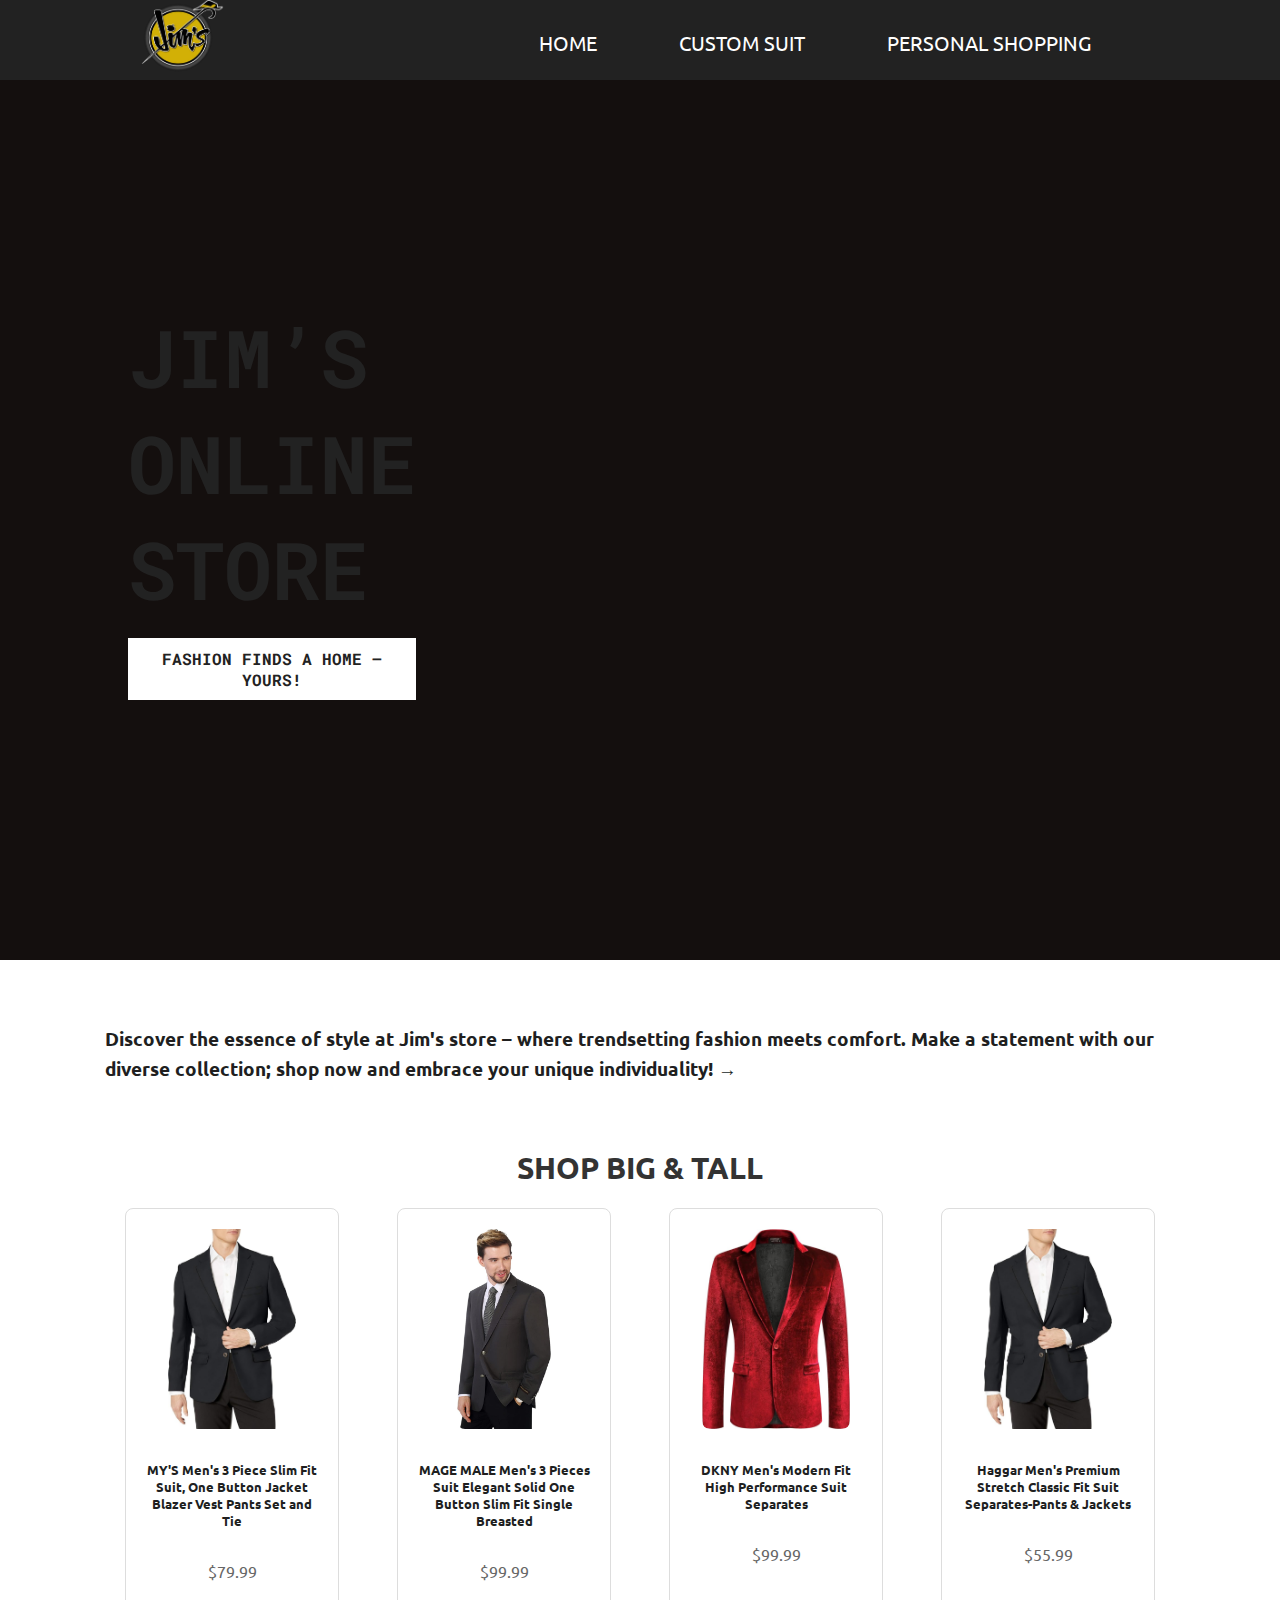
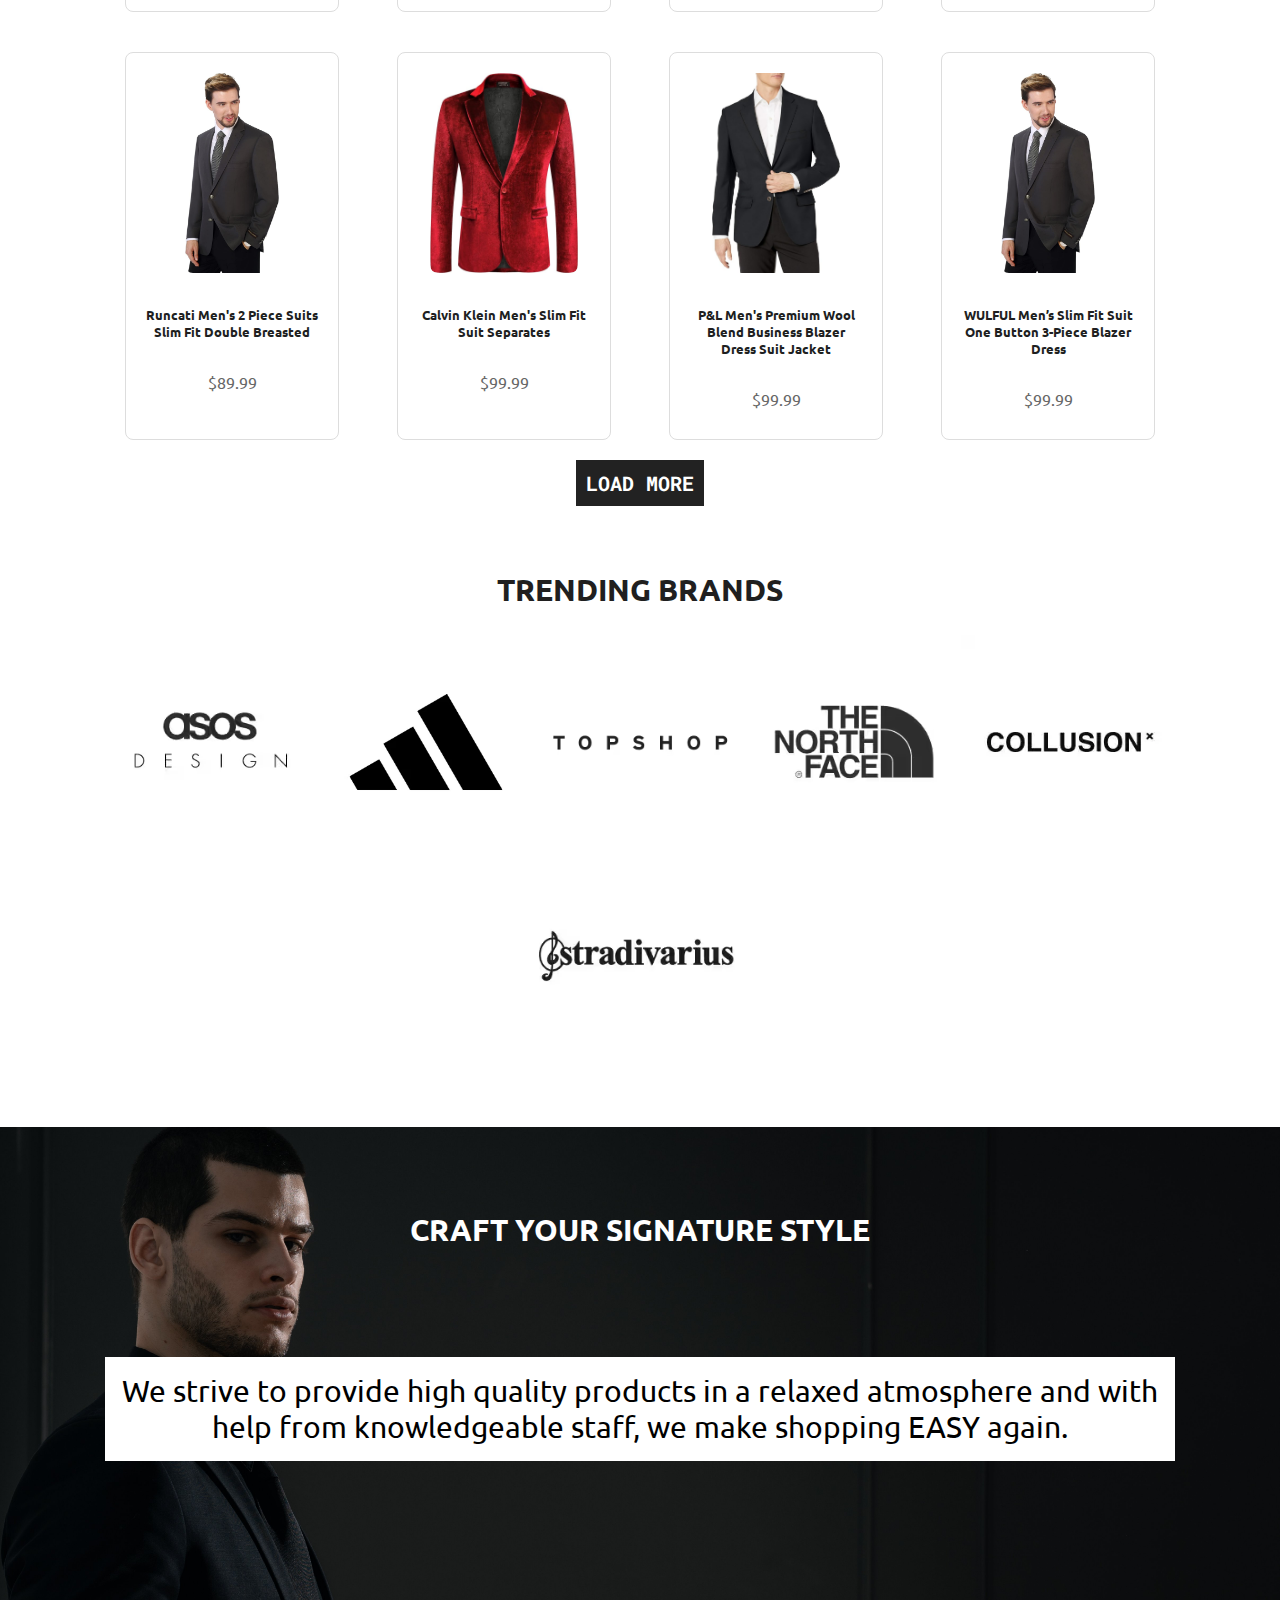
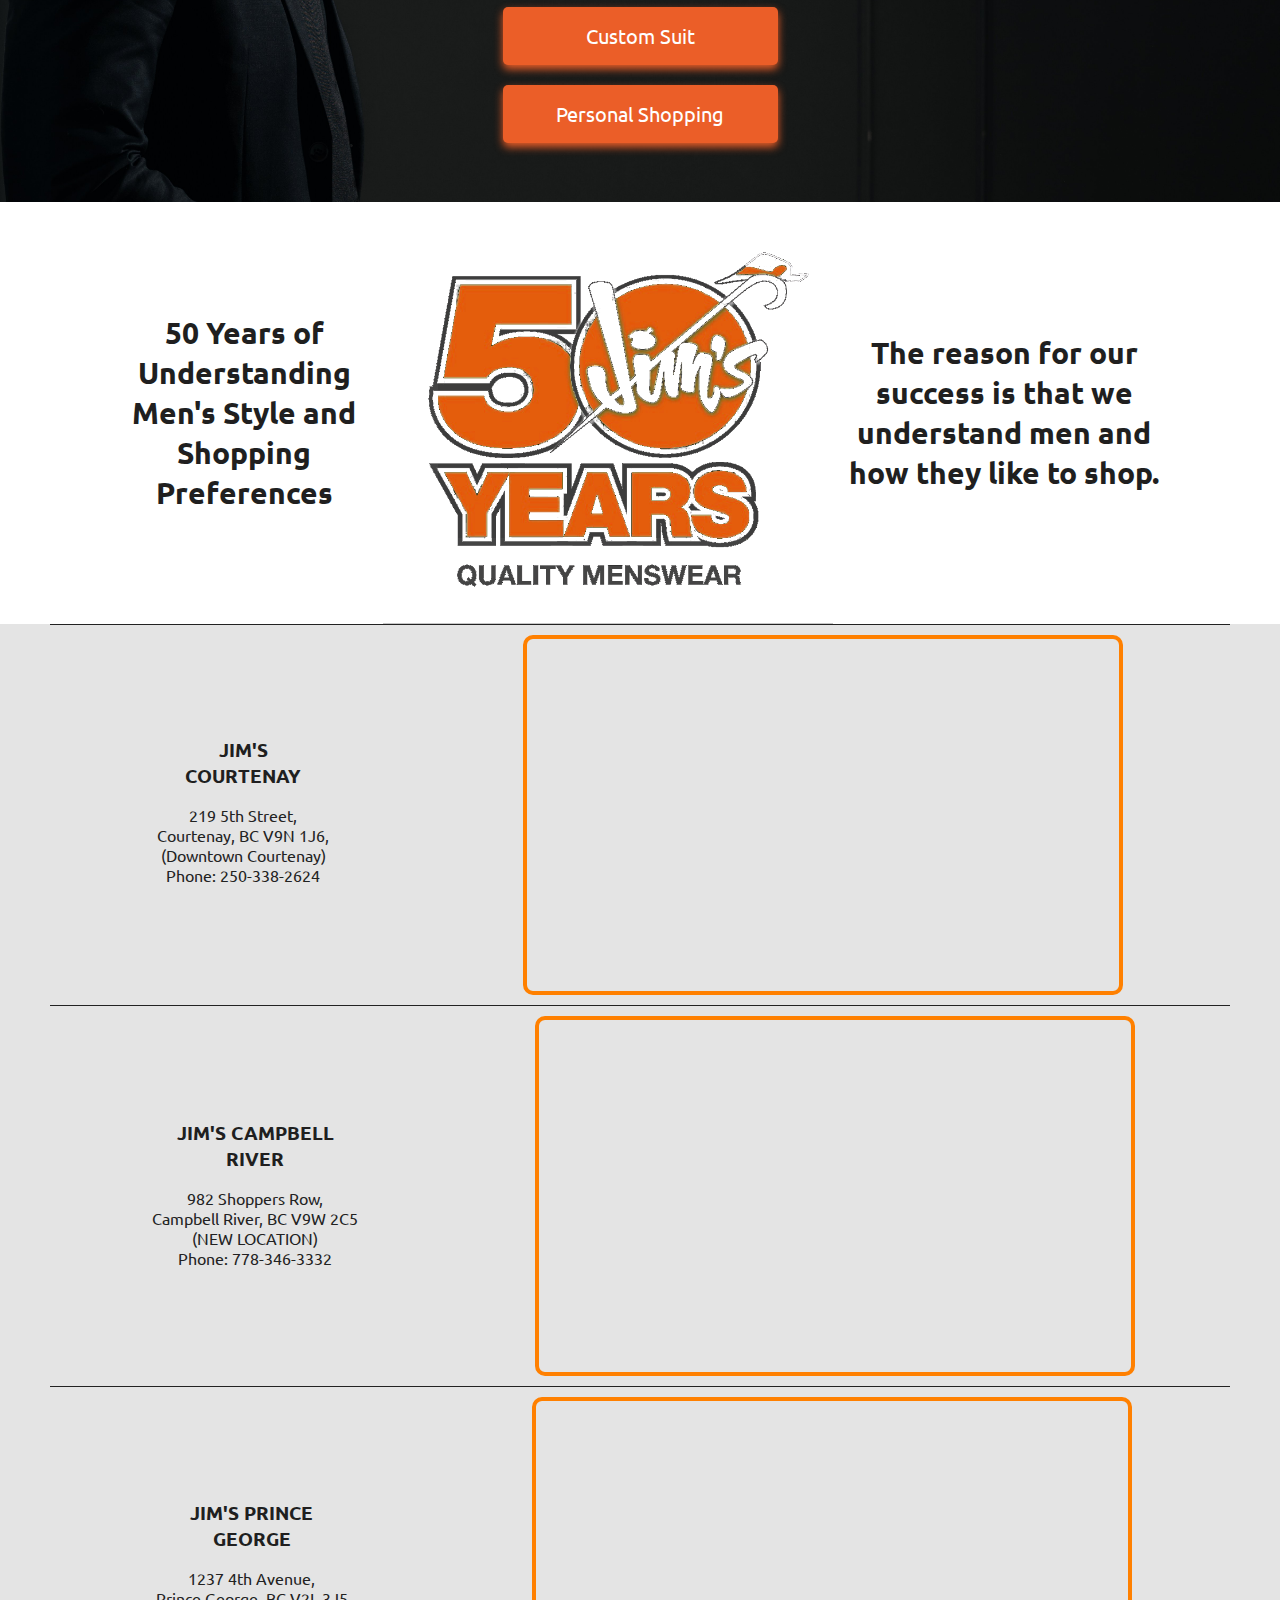
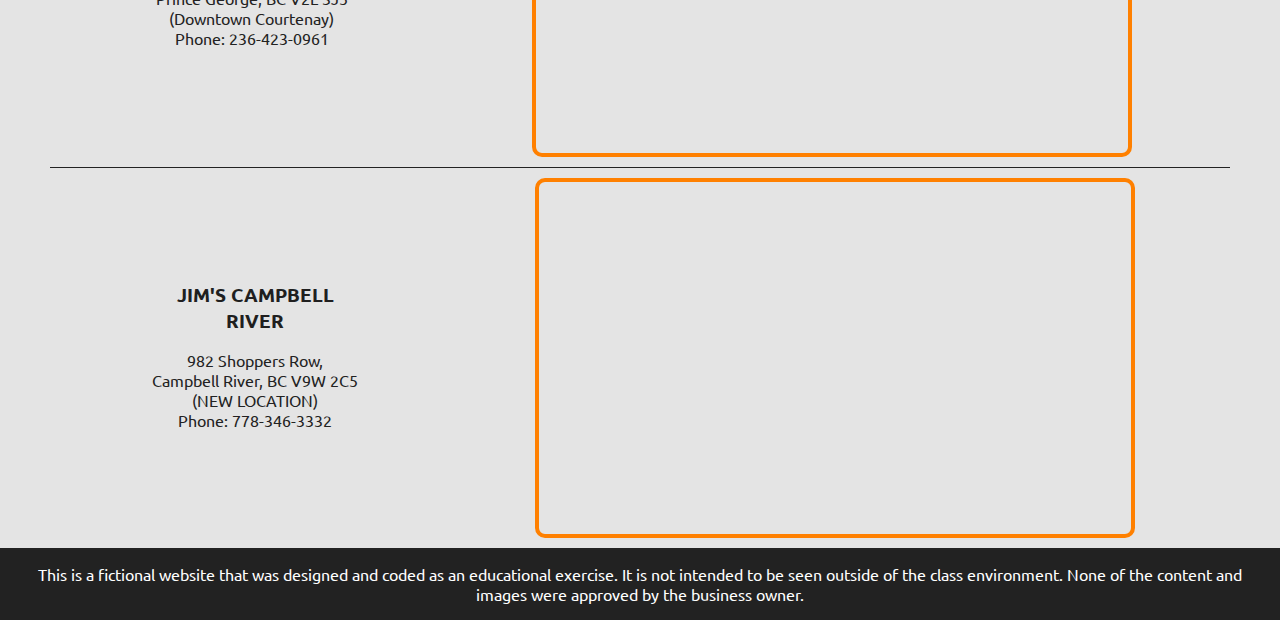
==== commit e8b62ccd: "Fixed validation issues in HTML files" ====
--- a/index.html
+++ b/index.html
@@ -72,6 +72,7 @@
         </h3>
       </section>
       <section class="section-product">
+        <h2>shop big & tall</h2>
         <div id="section-product-list" class="section-product__wrapper">
           <article>
             <img src="images/product_01.jpeg" alt="Product Image " >
--- a/style.css
+++ b/style.css
@@ -291,6 +291,12 @@
 
 /* Styling for h2 elements */
 .h2 {
+  text-transform: uppercase;
+  font-size: 3rem;
+}
+
+/* Styling for product section's h2 elements */
+.section-product h2 {
   text-transform: uppercase;
   font-size: 3rem;
 }
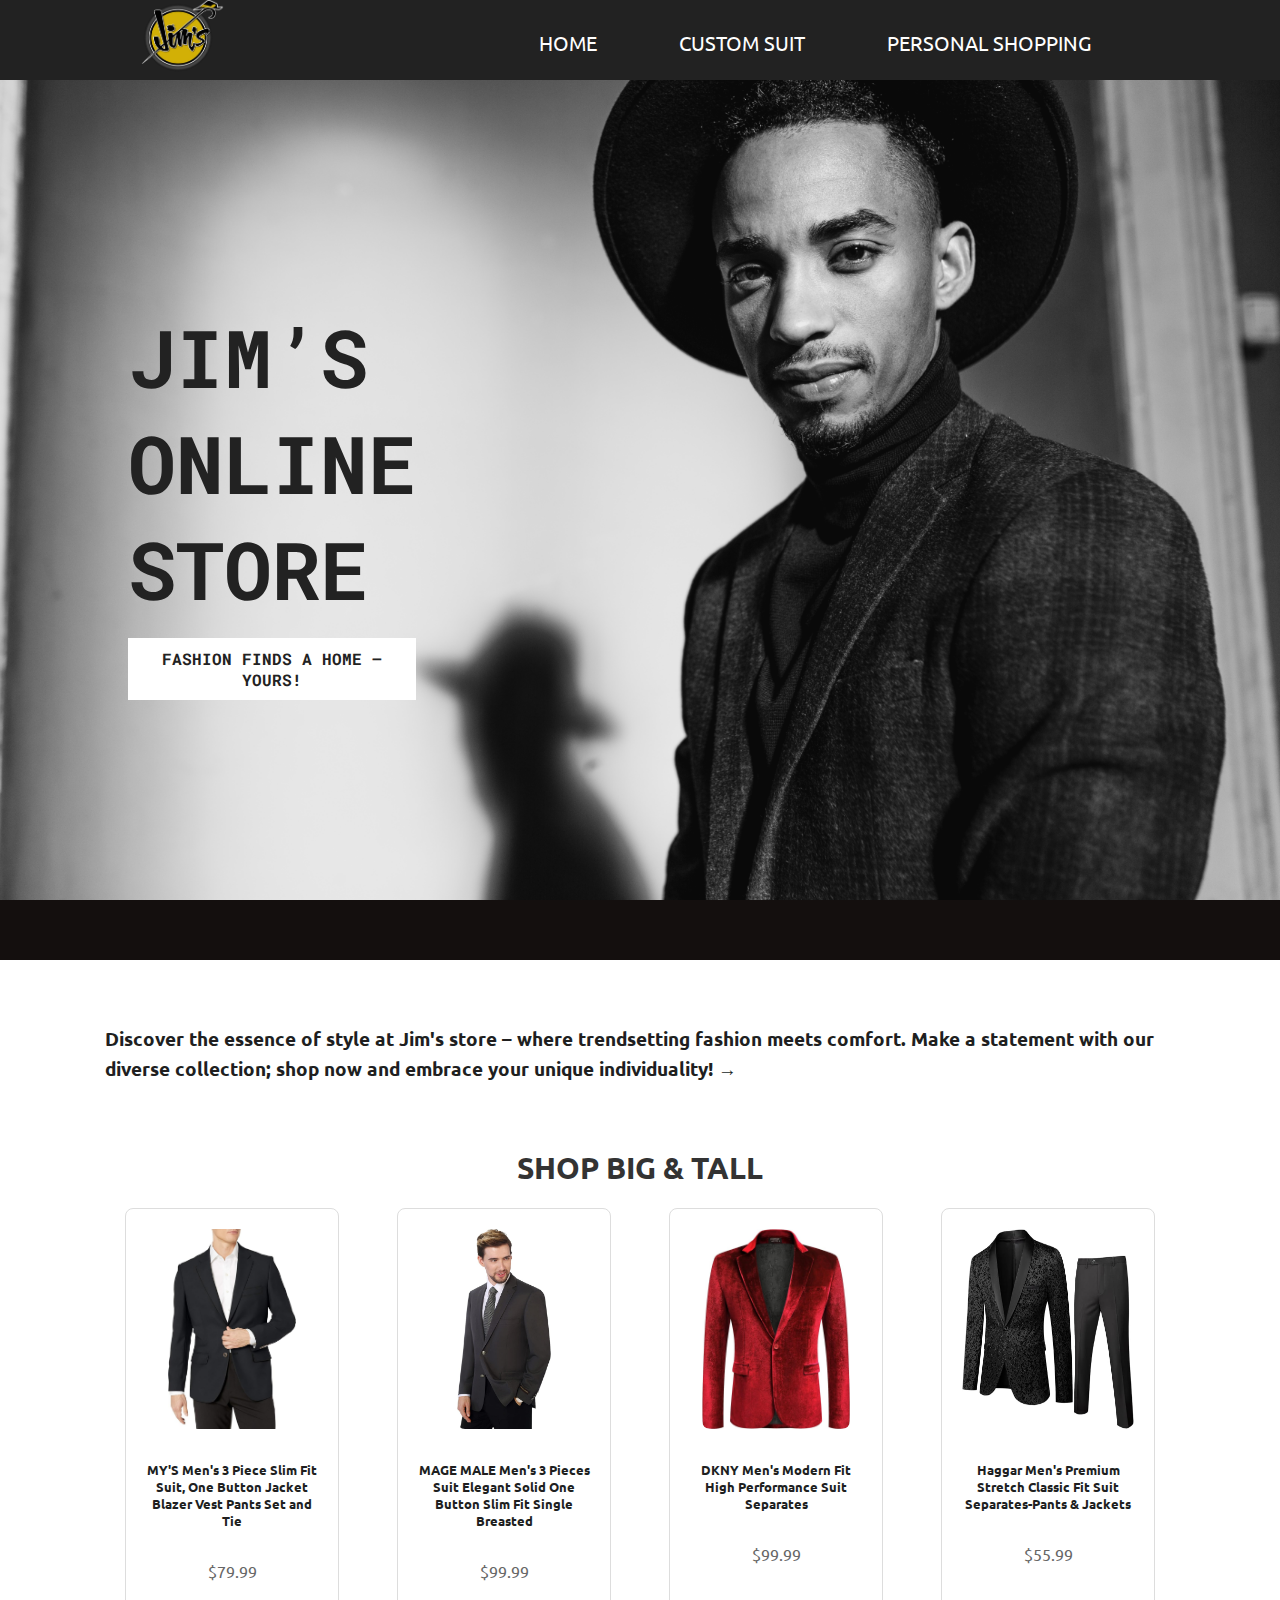
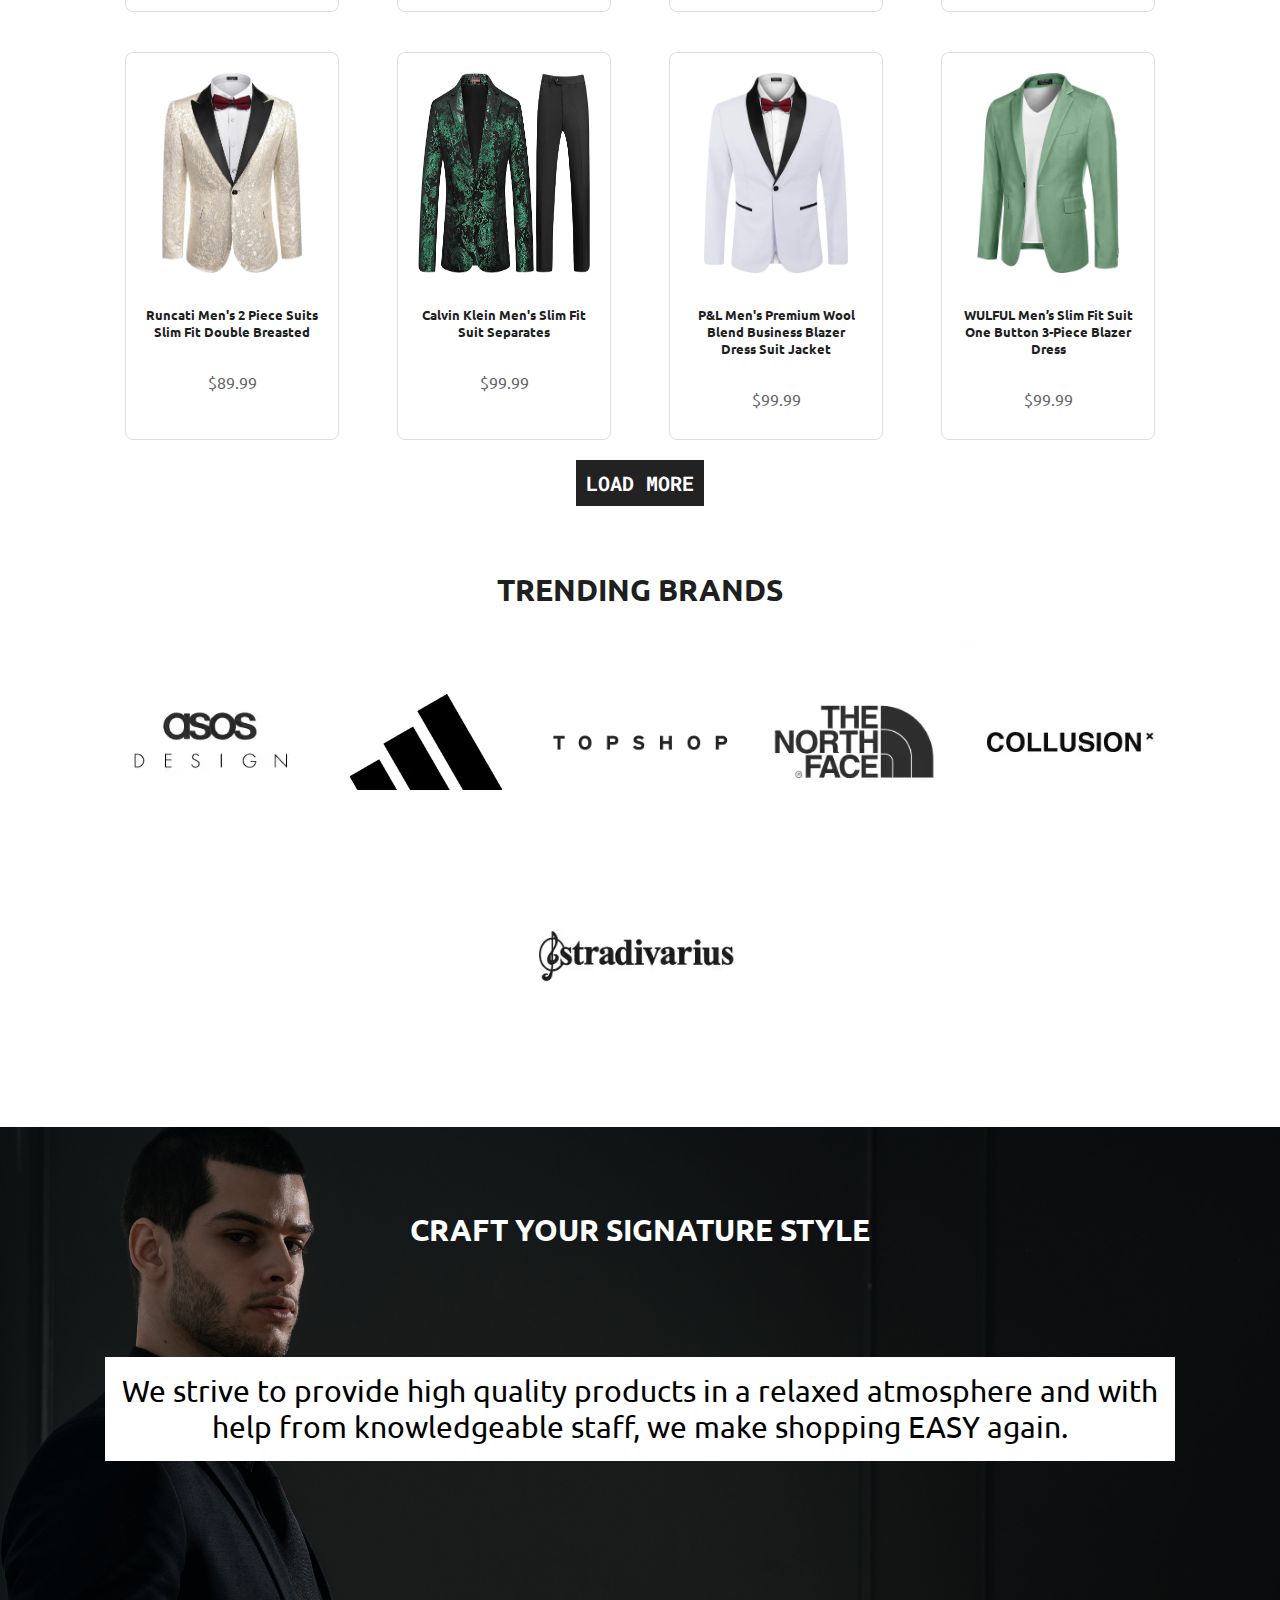
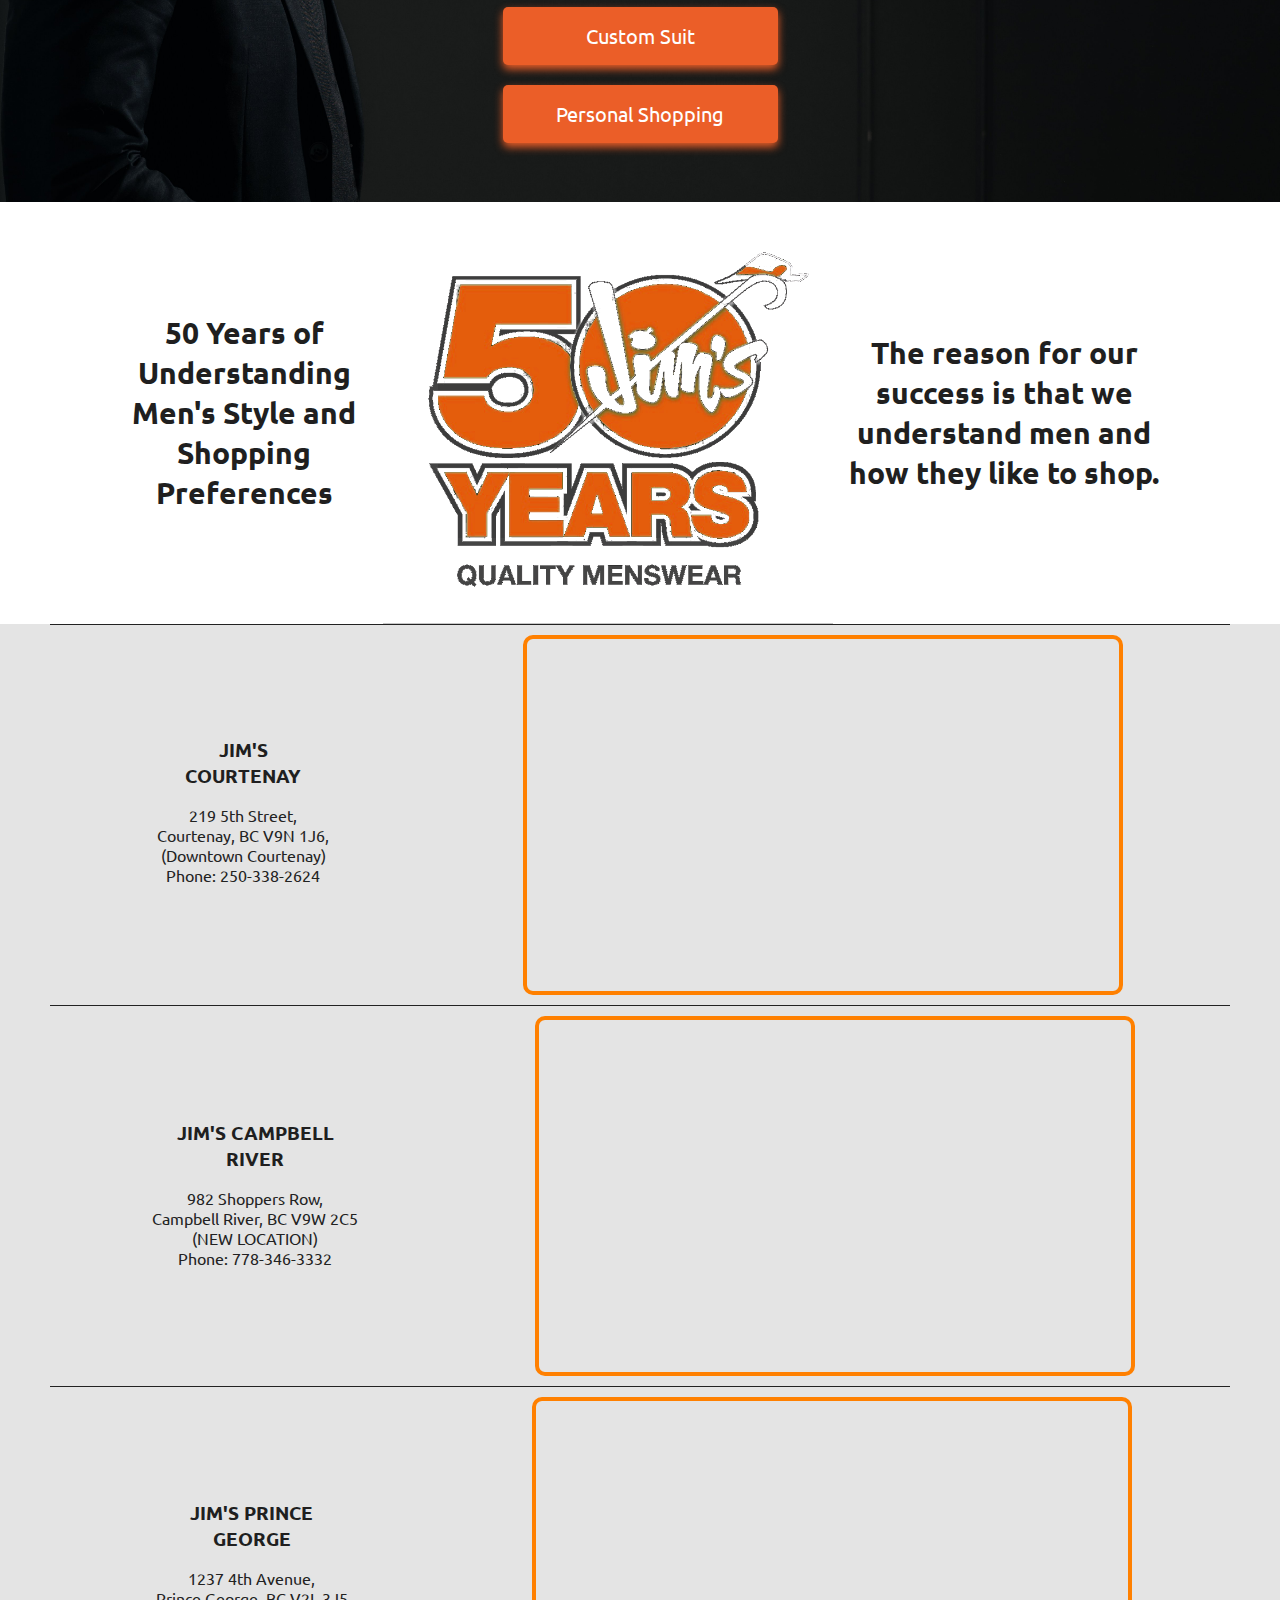
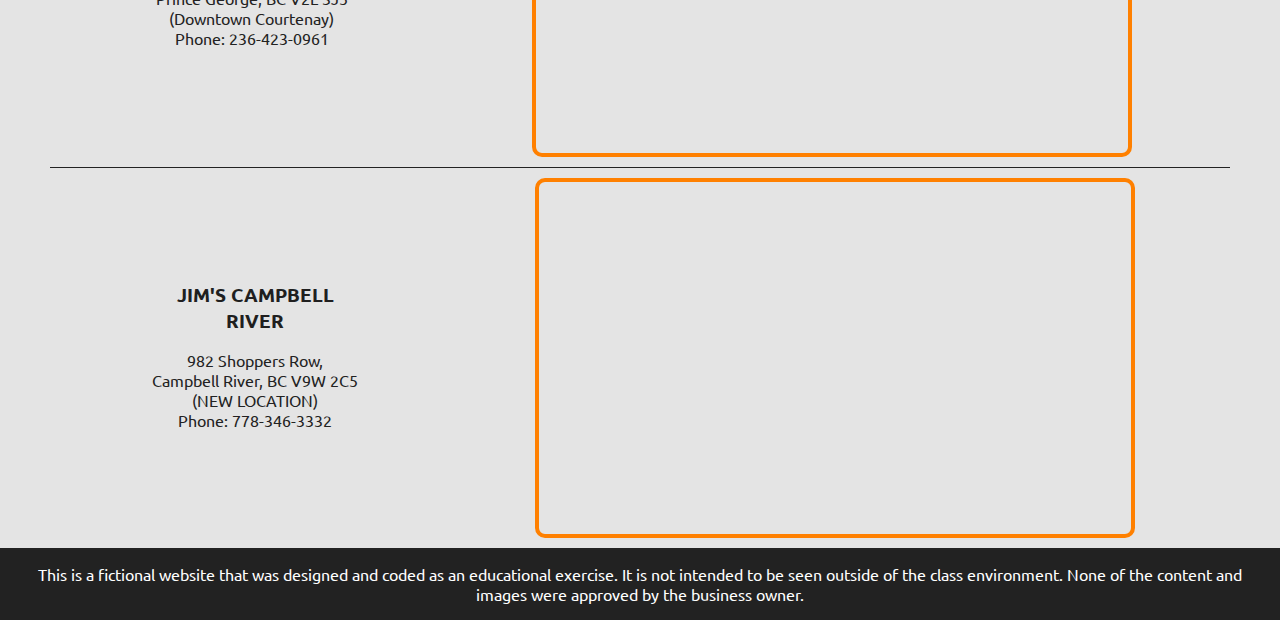
==== commit faf0e987: "Added product images" ====
--- a/index.html
+++ b/index.html
@@ -96,7 +96,7 @@
             <p class="section-product__para-price">$99.99</p>
           </article>
           <article>
-            <img src="images/product_01.jpeg" alt="Product Image " >
+            <img src="images/product_04.jpg" alt="Product Image " >
             <h5>
               Haggar Men's Premium Stretch Classic Fit Suit Separates-Pants &
               Jackets
@@ -104,24 +104,24 @@
             <p class="section-product__para-price">$55.99</p>
           </article>
           <article>
-            <img src="images/product_02.jpg" alt="Product Image " >
+            <img src="images/product_05.jpg" alt="Product Image " >
             <h5>Runcati Men's 2 Piece Suits Slim Fit Double Breasted</h5>
             <p class="section-product__para-price">$89.99</p>
           </article>
           <article>
-            <img src="images/product_03.jpg" alt="Product Image " >
+            <img src="images/product_06.jpg" alt="Product Image " >
             <h5>Calvin Klein Men's Slim Fit Suit Separates</h5>
             <p class="section-product__para-price">$99.99</p>
           </article>
           <article>
-            <img src="images/product_01.jpeg" alt="Product Image " >
+            <img src="images/product_07.jpg" alt="Product Image " >
             <h5>
               P&L Men's Premium Wool Blend Business Blazer Dress Suit Jacket
             </h5>
             <p class="section-product__para-price">$99.99</p>
           </article>
           <article>
-            <img src="images/product_02.jpg" alt="Product Image " >
+            <img src="images/product_08.jpg" alt="Product Image " >
             <h5>WULFUL Men’s Slim Fit Suit One Button 3-Piece Blazer Dress</h5>
             <p class="section-product__para-price">$99.99</p>
           </article>
--- a/style.css
+++ b/style.css
@@ -76,7 +76,7 @@
 
 /* Styling for hero section header */
 .section-hero__header {
-  background-image: url("images/background-home.jpg");
+  background-image: url("images/background-home.png");
   background-repeat: no-repeat;
   height: 75vh;
   background-position: center;
@@ -780,7 +780,6 @@
 
   /* Styling for the hero header section */
   .section-hero__header {
-    background-image: url("images/background-home.jpg");
     background-attachment: fixed;
     height: 100%;
     background-size: cover;
